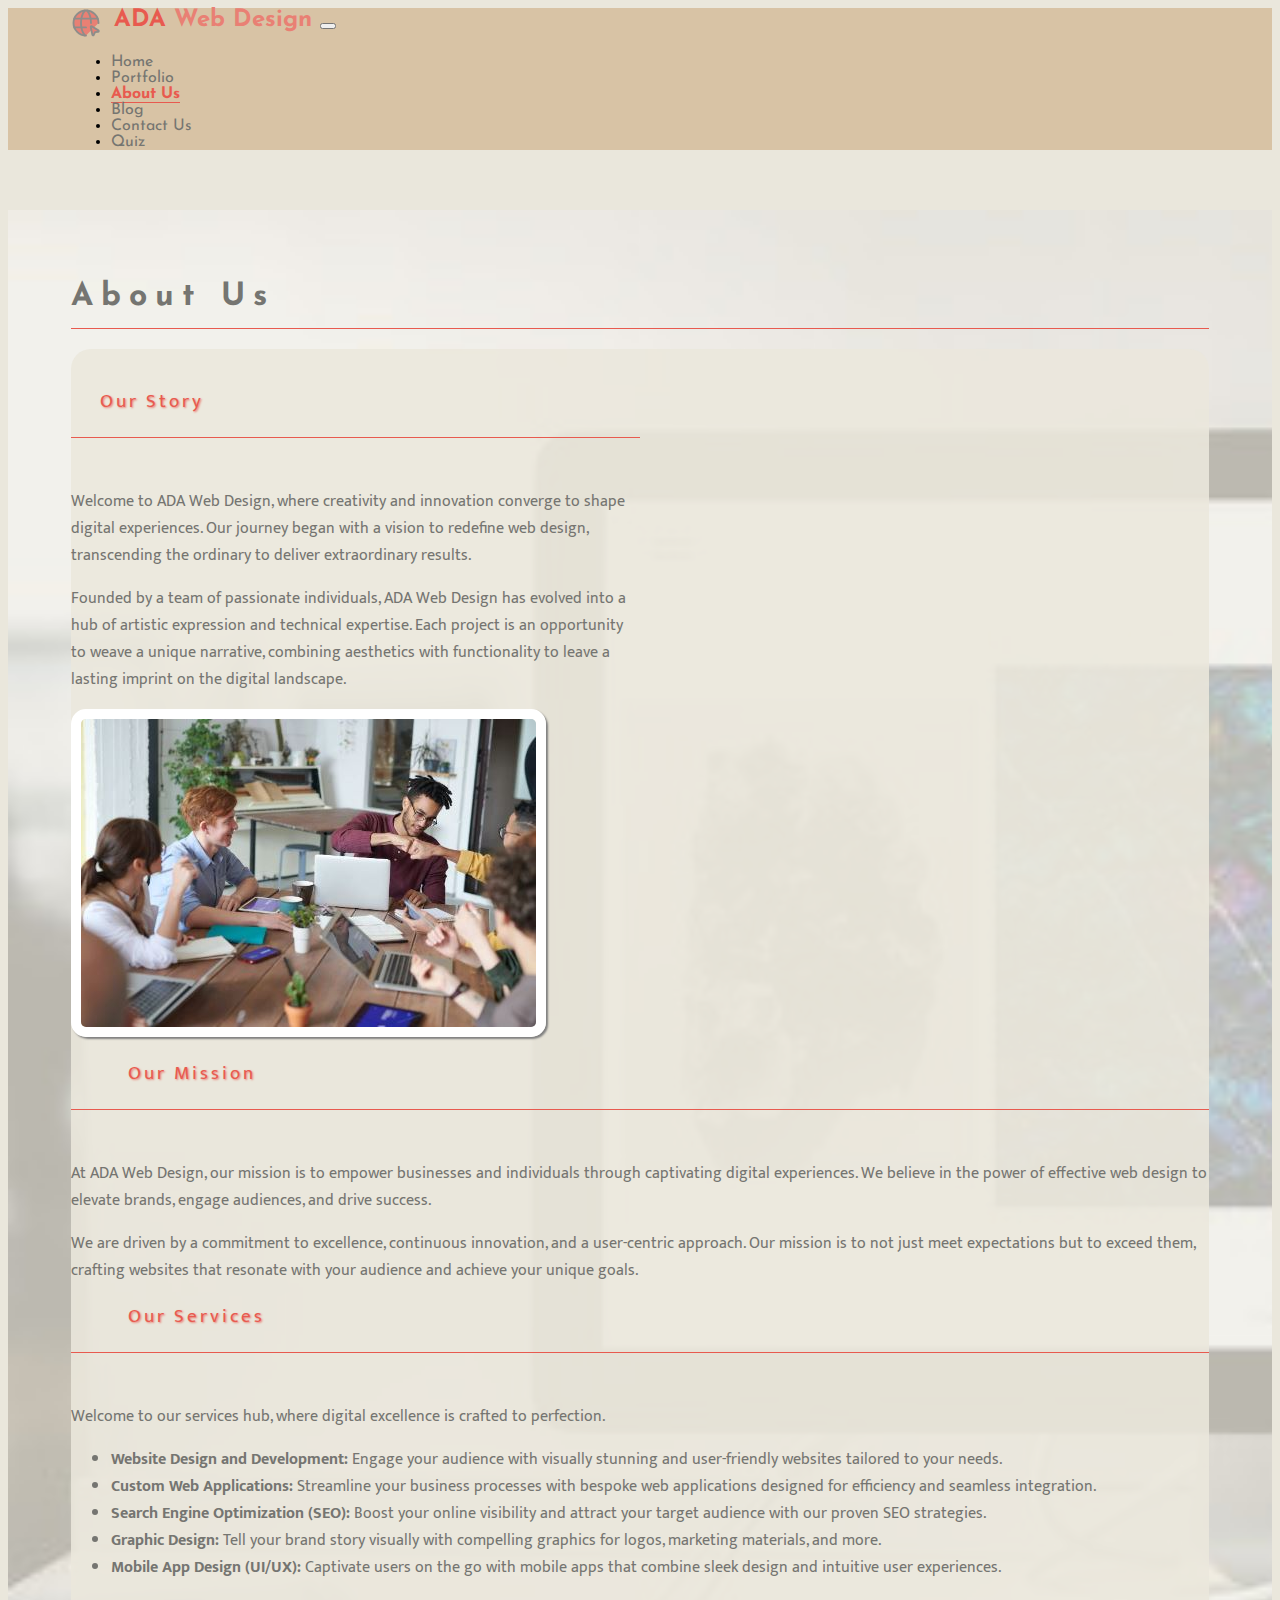
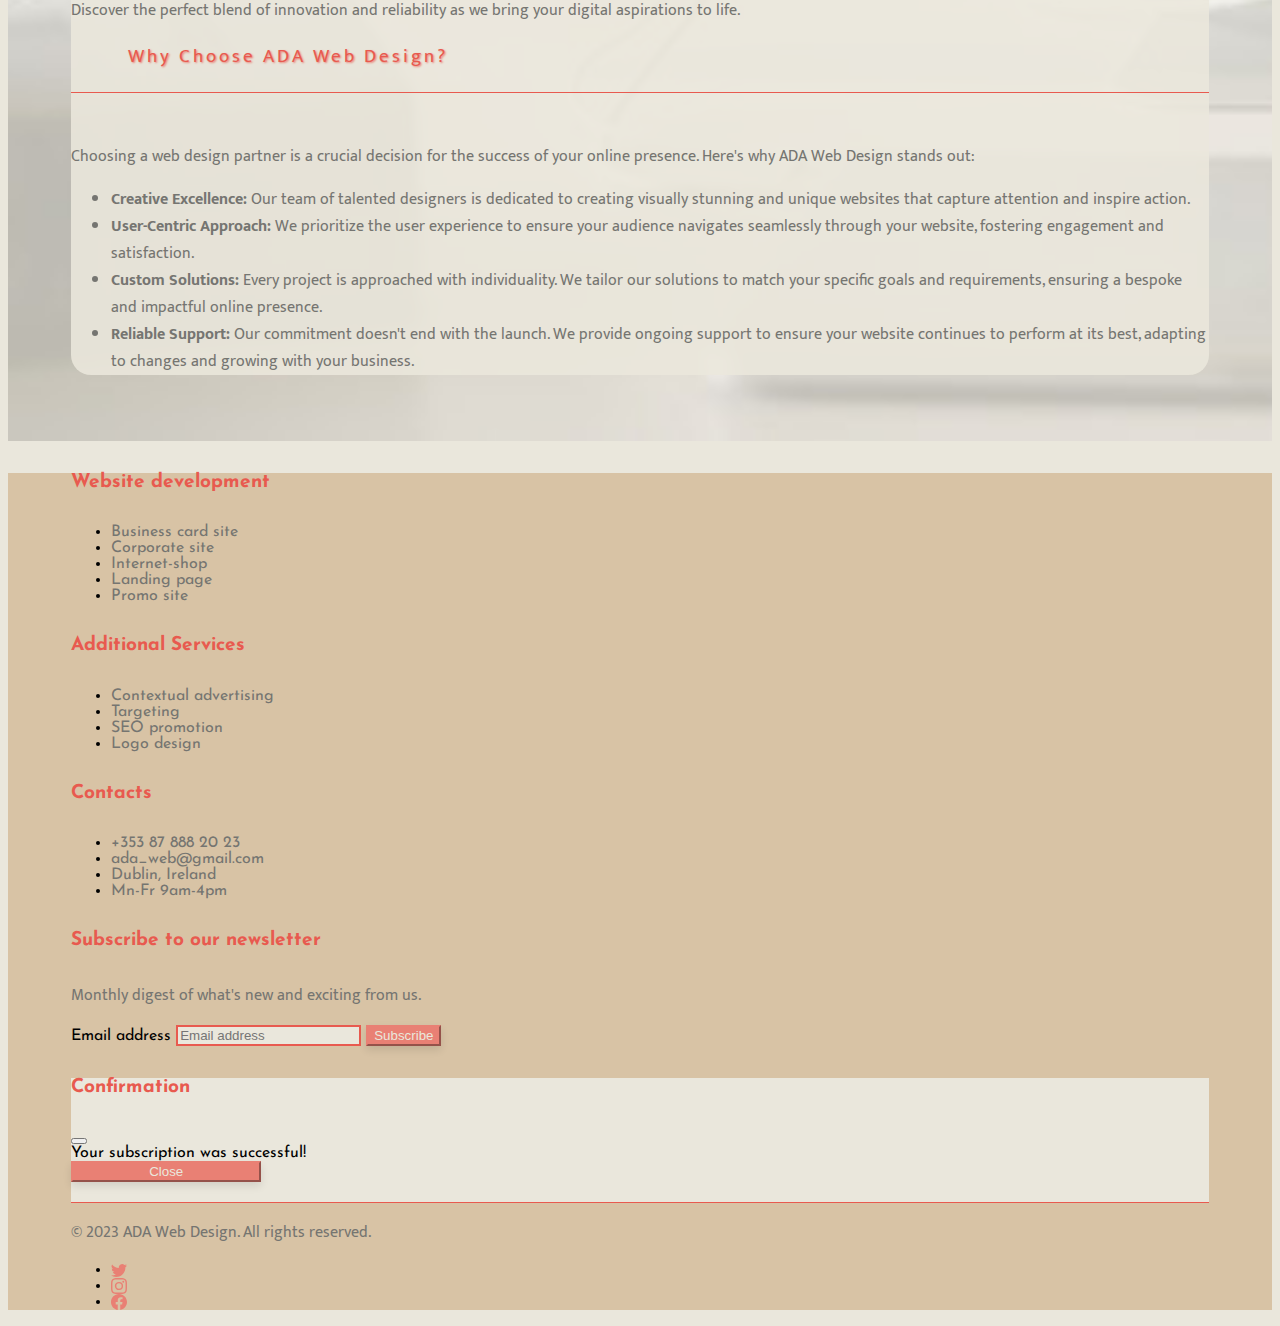
==== src/about.html @ 7ea92bcb "html validator fixes" ====
<!--author: Daniel Lemos -->

<!DOCTYPE html>
<html lang="en">
<head>
    <!-- Meta tags for character set and viewport-->
    <meta charset="UTF-8">
    <meta name="viewport" content="width=device-width, initial-scale=1.0">

    <!-- Author Meta tag -->
    <meta name="author" content="Daniel Lemos">

    <!-- Title for the webpage -->
    <title>About Us</title>

    <!-- Google fonts: -->
    <link rel="preconnect" href="https://fonts.googleapis.com">
    <link rel="preconnect" href="https://fonts.gstatic.com" crossorigin>
    <link href="https://fonts.googleapis.com/css2?family=Josefin+Sans:wght@100;300;400;500;700&family=Mukta:wght@300;400;500;700&display=swap" rel="stylesheet">

    <!-- Bootstrap: -->
    <link href="https://cdn.jsdelivr.net/npm/bootstrap@5.3.2/dist/css/bootstrap.min.css" rel="stylesheet" integrity="sha384-T3c6CoIi6uLrA9TneNEoa7RxnatzjcDSCmG1MXxSR1GAsXEV/Dwwykc2MPK8M2HN" crossorigin="anonymous">
    <script src="https://cdn.jsdelivr.net/npm/bootstrap@5.3.2/dist/js/bootstrap.bundle.min.js" integrity="sha384-C6RzsynM9kWDrMNeT87bh95OGNyZPhcTNXj1NW7RuBCsyN/o0jlpcV8Qyq46cDfL" crossorigin="anonymous" defer></script>

    <!-- Local CSS and JavaScript files: -->
    <link rel="stylesheet" href="styles/style.css">
    <script src="scripts/script.js" defer></script>
</head>
<body>

    <!-- Navigation Bar -->
    <nav class="navbar navbar-expand-md bg-body-tertiary fixed-top" id="navbar">
        <div class="container-fluid af-nav-container">
            <a class="navbar-brand" href="index.html" id="ada-name">
                <svg width="30px" height="30px" stroke-width="1.5" viewBox="0 0 24 24" fill="none" xmlns="http://www.w3.org/2000/svg" color="#ac3b61"><path d="M22 12C22 6.47715 17.5228 2 12 2C6.47715 2 2 6.47715 2 12C2 17.5228 6.47715 22 12 22" stroke="#8E8D8A" stroke-width="1.5" stroke-linecap="round" stroke-linejoin="round"></path><path d="M13 2.04932C13 2.04932 16 5.99994 16 11.9999" stroke="#8E8D8A" stroke-width="1.5" stroke-linecap="round" stroke-linejoin="round"></path><path d="M11 21.9506C11 21.9506 8 17.9999 8 11.9999C8 5.99994 11 2.04932 11 2.04932" stroke="#8E8D8A" stroke-width="1.5" stroke-linecap="round" stroke-linejoin="round"></path><path d="M2.62964 15.5H12" stroke="#8E8D8A" stroke-width="1.5" stroke-linecap="round" stroke-linejoin="round"></path><path d="M2.62964 8.5H21.3704" stroke="#8E8D8A" stroke-width="1.5" stroke-linecap="round" stroke-linejoin="round"></path><path fill-rule="evenodd" clip-rule="evenodd" d="M21.8789 17.9174C22.3727 18.2211 22.3423 18.9604 21.8337 19.0181L19.2671 19.309L18.1159 21.6213C17.8878 22.0795 17.1827 21.8552 17.0661 21.2873L15.8108 15.1713C15.7123 14.6913 16.1437 14.3892 16.561 14.646L21.8789 17.9174Z" stroke="#8E8D8A" stroke-width="1.5"></path></svg>
                <span>ADA</span> Web Design
            </a>
            <button class="navbar-toggler" type="button" data-bs-toggle="collapse" data-bs-target="#navbarNav" aria-controls="navbarNav" aria-expanded="false" aria-label="Toggle navigation">
                <span class="navbar-toggler-icon"></span>
            </button>
            <div class="collapse navbar-collapse" id="navbarNav">
                <ul class="navbar-nav ms-auto" id="main-menu">
                    <li class="nav-item">
                        <a class="nav-link" href="index.html">Home</a>
                    </li>
                    <li class="nav-item">
                        <a class="nav-link" href="portfolio.html">Portfolio</a>
                    </li>
                    <li class="nav-item">
                        <a class="nav-link active" aria-current="page" href="about.html">About Us</a>
                    </li>
                    <li class="nav-item">
                        <a class="nav-link" href="blog.html">Blog</a>
                    </li>
                    <li class="nav-item">
                        <a class="nav-link" href="contact.html">Contact Us</a>
                    </li>
                    <li class="nav-item">
                        <a class="nav-link" href="quiz.html">Quiz</a>
                    </li>
                </ul>
            </div>
        </div>
      </nav>

      <!-- Main Content Section -->
      <div class="container-fluid" id="main-content">
        <h1>About Us</h1>
        <div class="container">
        <div class="row">
            <div class="col-md-6">
                <h2>Our Story</h2>
                <p>Welcome to ADA Web Design, where creativity and innovation converge to shape digital experiences. Our journey began with a vision to redefine web design, transcending the ordinary to deliver extraordinary results.</p>

                <p>Founded by a team of passionate individuals, ADA Web Design has evolved into a hub of artistic expression and technical expertise. Each project is an opportunity to weave a unique narrative, combining aesthetics with functionality to leave a lasting imprint on the digital landscape.</p>
            </div>

            <div class="col-md-6">
                <img src="images/team.jpg" alt="Team of people working together" class="img-fluid about-image">
            </div>
        </div>

        <div class="row mt-5">
            <div class="col-md-12">
                <h2>Our Mission</h2>
                <p>At ADA Web Design, our mission is to empower businesses and individuals through captivating digital experiences. We believe in the power of effective web design to elevate brands, engage audiences, and drive success.</p>

                <p>We are driven by a commitment to excellence, continuous innovation, and a user-centric approach. Our mission is to not just meet expectations but to exceed them, crafting websites that resonate with your audience and achieve your unique goals.</p>
            </div>
        </div>

        <div class="row mt-5">
            <div class="col-md-12">
                <h2>Our Services</h2>
                <p>Welcome to our services hub, where digital excellence is crafted to perfection.</p>
                <ul class="our services">
                    <li><strong>Website Design and Development:</strong> Engage your audience with visually stunning and user-friendly websites tailored to your needs.</li>
                    <li><strong>Custom Web Applications:</strong> Streamline your business processes with bespoke web applications designed for efficiency and seamless integration.</li>
                    <li><strong>Search Engine Optimization (SEO):</strong> Boost your online visibility and attract your target audience with our proven SEO strategies.</li>
                    <li><strong>Graphic Design:</strong> Tell your brand story visually with compelling graphics for logos, marketing materials, and more.</li>
                    <li><strong>Mobile App Design (UI/UX):</strong> Captivate users on the go with mobile apps that combine sleek design and intuitive user experiences.</li>
                </ul>
                <p>Discover the perfect blend of innovation and reliability as we bring your digital aspirations to life.</p>
            </div>
        </div>

        <div class="row mt-5">
            <div class="col-md-12">
                <h2>Why Choose ADA Web Design?</h2>
                <p>Choosing a web design partner is a crucial decision for the success of your online presence. Here's why ADA Web Design stands out:</p>
                <ul class="our services">
                    <li><strong>Creative Excellence:</strong> Our team of talented designers is dedicated to creating visually stunning and unique websites that capture attention and inspire action.</li>
                    <li><strong>User-Centric Approach:</strong> We prioritize the user experience to ensure your audience navigates seamlessly through your website, fostering engagement and satisfaction.</li>
                    <li><strong>Custom Solutions:</strong> Every project is approached with individuality. We tailor our solutions to match your specific goals and requirements, ensuring a bespoke and impactful online presence.</li>
                    <li><strong>Reliable Support:</strong> Our commitment doesn't end with the launch. We provide ongoing support to ensure your website continues to perform at its best, adapting to changes and growing with your business.</li>
                </ul>
            </div>
        </div>
    </div>
    </div>

      <!-- Footer Section -->
      <div class="container-fluid" id="footer">
        <footer class="py-5">
            <div class="row">
                <div class="col-6 col-md-2 mb-3">
                    <h5>Website development</h5>
                    <ul class="nav flex-column">
                        <li class="nav-item mb-2"><a href="contact.html" class="nav-link p-0 text-body-secondary">Business card site</a></li>
                        <li class="nav-item mb-2"><a href="contact.html" class="nav-link p-0 text-body-secondary">Corporate site</a></li>
                        <li class="nav-item mb-2"><a href="contact.html" class="nav-link p-0 text-body-secondary">Internet-shop</a></li>
                        <li class="nav-item mb-2"><a href="contact.html" class="nav-link p-0 text-body-secondary">Landing page</a></li>
                        <li class="nav-item mb-2"><a href="contact.html" class="nav-link p-0 text-body-secondary">Promo site</a></li>
                    </ul>
                    </div>
            
                    <div class="col-6 col-md-2 mb-3">
                    <h5>Additional Services</h5>
                    <ul class="nav flex-column">
                        <li class="nav-item mb-2"><a href="contact.html" class="nav-link p-0 text-body-secondary">Contextual advertising</a></li>
                        <li class="nav-item mb-2"><a href="contact.html" class="nav-link p-0 text-body-secondary">Targeting</a></li>
                        <li class="nav-item mb-2"><a href="contact.html" class="nav-link p-0 text-body-secondary">SEO promotion</a></li>
                        <li class="nav-item mb-2"><a href="contact.html" class="nav-link p-0 text-body-secondary">Logo design</a></li>
                    </ul>
                    </div>
            
                    <div class="col-6 col-md-2 mb-3">
                    <h5>Contacts</h5>
                    <ul class="nav flex-column mt-4">
                        <li class="nav-item mb-2"><span  class="nav-link p-0 text-body-secondary">+353 87 888 20 23</span></li>
                        <li class="nav-item mb-2"><span class="nav-link p-0 text-body-secondary">ada_web@gmail.com</span></li>
                        <li class="nav-item mb-2"><span class="nav-link p-0 text-body-secondary">Dublin, Ireland</span></li>
                        <li class="nav-item mb-2"><span class="nav-link p-0 text-body-secondary">Mn-Fr 9am-4pm</span></li>
                    </ul>
                    </div>
        
                <!-- Newsletter Subscription -->
                <div class="col-md-5 offset-md-1 mb-3">
                <form>
                    <h5>Subscribe to our newsletter</h5>
                    <p>Monthly digest of what's new and exciting from us.</p>
                    <div class="d-flex flex-column flex-sm-row w-100 gap-2">
                    <label for="newsletter1" class="visually-hidden">Email address</label>

                    <!--Nesletter Subscription Form-->
                    <input id="newsletter1" type="text" class="form-control" placeholder="Email address">
                    <button id="subscribeButton" class="btn" type="button">Subscribe</button>
                    <div class="modal" id="subscribeConfirmationModal" tabindex="-1" aria-labelledby="newletterModalLabel" aria-hidden="true">
                        <div class="modal-dialog">
                            <div class="modal-content">
                                <div class="modal-header">
                                    <h5 class="modal-title" id="newletterModalLabel">Confirmation</h5>
                                    <button type="button" class="btn-close" data-bs-dismiss="modal" aria-label="Close"></button>
                                </div>
                                <div class="modal-body">
                                    Your subscription was successful!
                                </div>
                                <div class="modal-footer">
                                    <button type="button" class="btn btn-secondary" data-bs-dismiss="modal">Close</button>
                                </div>
                            </div>
                        </div>
                    </div>
                    </div>
                </form>
                </div>
            </div>
        
            <!-- Copyright and Social Medial Icons -->
            <div class="d-flex flex-column flex-sm-row justify-content-between py-4 my-4 border-top">
                <p>&copy; 2023 ADA Web Design. All rights reserved.</p>
                <ul class="list-unstyled d-flex">
                <li class="ms-3"><a class="link-body-emphasis" href="#">
                    <svg xmlns="http://www.w3.org/2000/svg" width="16" height="16" fill="currentColor" class="bi bi-twitter" viewBox="0 0 16 16">
                    <path d="M5.026 15c6.038 0 9.341-5.003 9.341-9.334 0-.14 0-.282-.006-.422A6.685 6.685 0 0 0 16 3.542a6.658 6.658 0 0 1-1.889.518 3.301 3.301 0 0 0 1.447-1.817 6.533 6.533 0 0 1-2.087.793A3.286 3.286 0 0 0 7.875 6.03a9.325 9.325 0 0 1-6.767-3.429 3.289 3.289 0 0 0 1.018 4.382A3.323 3.323 0 0 1 .64 6.575v.045a3.288 3.288 0 0 0 2.632 3.218 3.203 3.203 0 0 1-.865.115 3.23 3.23 0 0 1-.614-.057 3.283 3.283 0 0 0 3.067 2.277A6.588 6.588 0 0 1 .78 13.58a6.32 6.32 0 0 1-.78-.045A9.344 9.344 0 0 0 5.026 15z"/>
                </svg></a></li>
                <li class="ms-3"><a class="link-body-emphasis" href="#">
                    <svg xmlns="http://www.w3.org/2000/svg" width="16" height="16" fill="currentColor" class="bi bi-instagram" viewBox="0 0 16 16">
                        <path d="M8 0C5.829 0 5.556.01 4.703.048 3.85.088 3.269.222 2.76.42a3.917 3.917 0 0 0-1.417.923A3.927 3.927 0 0 0 .42 2.76C.222 3.268.087 3.85.048 4.7.01 5.555 0 5.827 0 8.001c0 2.172.01 2.444.048 3.297.04.852.174 1.433.372 1.942.205.526.478.972.923 1.417.444.445.89.719 1.416.923.51.198 1.09.333 1.942.372C5.555 15.99 5.827 16 8 16s2.444-.01 3.298-.048c.851-.04 1.434-.174 1.943-.372a3.916 3.916 0 0 0 1.416-.923c.445-.445.718-.891.923-1.417.197-.509.332-1.09.372-1.942C15.99 10.445 16 10.173 16 8s-.01-2.445-.048-3.299c-.04-.851-.175-1.433-.372-1.941a3.926 3.926 0 0 0-.923-1.417A3.911 3.911 0 0 0 13.24.42c-.51-.198-1.092-.333-1.943-.372C10.443.01 10.172 0 7.998 0h.003zm-.717 1.442h.718c2.136 0 2.389.007 3.232.046.78.035 1.204.166 1.486.275.373.145.64.319.92.599.28.28.453.546.598.92.11.281.24.705.275 1.485.039.843.047 1.096.047 3.231s-.008 2.389-.047 3.232c-.035.78-.166 1.203-.275 1.485a2.47 2.47 0 0 1-.599.919c-.28.28-.546.453-.92.598-.28.11-.704.24-1.485.276-.843.038-1.096.047-3.232.047s-2.39-.009-3.233-.047c-.78-.036-1.203-.166-1.485-.276a2.478 2.478 0 0 1-.92-.598 2.48 2.48 0 0 1-.6-.92c-.109-.281-.24-.705-.275-1.485-.038-.843-.046-1.096-.046-3.233 0-2.136.008-2.388.046-3.231.036-.78.166-1.204.276-1.486.145-.373.319-.64.599-.92.28-.28.546-.453.92-.598.282-.11.705-.24 1.485-.276.738-.034 1.024-.044 2.515-.045v.002zm4.988 1.328a.96.96 0 1 0 0 1.92.96.96 0 0 0 0-1.92zm-4.27 1.122a4.109 4.109 0 1 0 0 8.217 4.109 4.109 0 0 0 0-8.217zm0 1.441a2.667 2.667 0 1 1 0 5.334 2.667 2.667 0 0 1 0-5.334z"/>
                    </svg>
                </a></li>
                <li class="ms-3"><a class="link-body-emphasis" href="#">
                    <svg xmlns="http://www.w3.org/2000/svg" width="16" height="16" fill="currentColor" class="bi bi-facebook" viewBox="0 0 16 16">
                        <path d="M16 8.049c0-4.446-3.582-8.05-8-8.05C3.58 0-.002 3.603-.002 8.05c0 4.017 2.926 7.347 6.75 7.951v-5.625h-2.03V8.05H6.75V6.275c0-2.017 1.195-3.131 3.022-3.131.876 0 1.791.157 1.791.157v1.98h-1.009c-.993 0-1.303.621-1.303 1.258v1.51h2.218l-.354 2.326H9.25V16c3.824-.604 6.75-3.934 6.75-7.951z"/>
                    </svg>
                </a></li>
                </ul>
            </div>
        </footer>
      </div>
</body>
</html>
---- src/styles/style.css ----
/*color scheme
#EAE7DC - white
#D8C3A5 - bej
#8E8D8A - grey
#E98074 - pink
#E85A4F - dark pink
*/

:root {
    /*
  COLORS
  */
    --main-branding-color: #E85A4F;
    --buttons-color:#E98074;
    --fonts-color:#757571;
    --header-footer-color: #D8C3A5 ;
    --main-background-color:#EAE7DC;
    --main-background-color-opaque:#eae7dc9a;
    --main-background-color-opaque-2:#eae7dce0;

  /*
  SPACING
  */
  --space-sm: 5px;
  --space-md: 10px;
  --space-lg: 15px;
  --space-xl: 30px;

  --border-rad: 10px;

  /*
  FONT
  */
  --font-sm: 14px;
  --font-md: 18px;
  --font-lg: 28px;
  --font-weight-bold: 800;
}

body {
    font-family: 'Josefin Sans', sans-serif;
    transition: background-color 0.5s ease-in-out, color 0.5s ease-in-out;
    background-color: var(--main-background-color) ;
    font-size: 16px;
}

p, ul.our.services {
    font-family: 'Mukta', sans-serif;
    color: var(--fonts-color) !important;
}

.navbar, .myFooter {
    background-color: var(--header-footer-color)  !important;
}

.af-placeholder { /*why we need it?*/
    height: 800px;
}

#ada-name {
    font-size: 150% !important;
    font-weight: bold;
    color: var(--buttons-color) !important;
}

#ada-name > span {
    color: var(--main-branding-color) !important;
}

h1 {
    font-size: 200% !important;
    font-weight: bold;
    color: var(--fonts-color) !important;
    padding-bottom: 15px;
    letter-spacing: 8px;
    border-bottom: 1px solid var(--main-branding-color);
    margin-bottom: 20px;
}

h2 {
    font-family: 'Mukta', sans-serif;
    font-size: 120% !important;
    font-weight: normal;
    color: var(--main-branding-color) !important;
    text-shadow: 1px 1px 2px var(--buttons-color);
    padding-bottom: 20px;
    padding-right: 20%;
    padding-left: 20px;
    letter-spacing: 3px;
    border-bottom: 1px solid var(--main-branding-color);
    margin-bottom: 50px;
}

h4{
color: var(--main-branding-color);
}

h5 {
    font-size: 160% !important;
    font-weight: bold;
    color: var(--main-branding-color) !important;
}

#navbar, #footer {
    background-color: var(--header-footer-color) !important;
}

svg {
    fill: var(--buttons-color);
    margin-right: 5px;
    vertical-align: top;
}

.nav-link {
    font-size: 100% !important;
    color: var(--fonts-color) !important;
    transition: color 0.5s ease-in-out;
}

.nav-link:hover {
    color: var(--main-branding-color) !important;
}

.active {
    color: var(--main-branding-color) !important;
    font-weight: bold !important;
    border-bottom: 1px solid var(--main-branding-color);
}

footer {
    padding-left: 10% !important;
    padding-right: 10% !important;
}

footer h5 {
    font-size: 120% !important;
}

footer .border-top {
    border-top: 1px solid var(--main-branding-color) !important;
}

/* Improved Footer Animation */
.footer-link {
    color: var(--fonts-color) !important;
    transition: color 0.5s ease-in-out;
}

.footer-link:hover {
    color: var(--main-branding-color) !important;
}

#main-content {
    background-image: url('../images/sample-background-2.jpg');
    background-size: cover;
    padding-left: 10% !important;
    padding-right: 10% !important;
    padding-top: 50px;
    padding-bottom: 50px;
    min-height: 900px;
    margin-top: 60px;
}
/*Styles for main page*/
.image-description{
  position: absolute;
  bottom: 10%;
  left: 10%;
  right: 0;
  background-color: rgb(234 231 220/0.4); 
  border-top-left-radius: 15px;
  border-bottom-left-radius: 15px;
  padding: 20px;
  color: var(--main-branding-color); 
  text-align: left;
  font-size: 36px;
  text-shadow: 1px 2px 1px var(--main-background-color)
}

.img-carousel:hover .image-description {
    display: block;
}

.img-carousel {
    height: 100vh;
    background-repeat: no-repeat;
    background-position: center;
    background-size: cover;
}
.img-carousel:hover {
    cursor: pointer; /* Change the cursor to a hand on hover */
}

.img-carousel-1 {
    background-image: url(../images/carousel/BG_im_1.jpeg);
}
.img-carousel-2 {
    background-image: url(../images/carousel/BG_im_2.jpeg);
}
.img-carousel-3 {
    background-image: url(../images/carousel/BG_im_3.jpg);
}
.img-carousel-4{
    background-image: url(../images/carousel/BG_im_4.jpeg);
}
.img-carousel-5{
    background-image: url(../images/carousel/BG_im_5.jpeg);
}
.shotly-about-company{
    padding: 5% 5% 0 5%;

}
h3{
    color: var(--fonts-color);
    text-shadow: 1px 2px 1px var(--buttons-color)
}
.backimage{
    background: url(../images/main/Bg_img_project.jpeg) !important;
    background-size: cover !important;
    background-position: center center !important;
    background-repeat: no-repeat !important;
     }

.nice_numbers_cont{
    font-style: normal;
    font-weight: 800;
    font-size: 32px;
    line-height: 1.4;
    text-align: center;
    color: var(--fonts-color);
    padding: 25px;
  }
  
.nice_numbers{
    padding: 25px;
}

.nice_numbers .nice_numbers-emoji {
    display: block;
    font-size: 36px;
}

.projects{
    padding: 25px 0;
    
}
.project-img a img:hover {
    transform: scale(1.03);
}

.title-wrap {
    margin-top: 50px; 
    max-width: 630px;
    margin: 0 auto;
}
.sec-title {
    text-align: center;
    margin: 30px 0 50px;
}

.know-more-btn {
    margin-top: 30px; /* Add space above the "Learn more" button */
}
.title-wrap h3{ 
    color: var(--fonts-color);
    text-shadow: 1px 2px 1px var(--main-background-color);
}

.stages{
    padding: 25px 0;
}

.sec-title span {
    font-weight: 600;
    font-size: 16px;
    display: inline-block;
    color: var(--main-branding-color);
    text-transform: inherit;
    border-bottom: 1px solid var(--main-branding-color);
    padding-bottom: 2px;
    margin-bottom: 5px;
}
.single-project{
    position: relative;
}

.single-project .project-inner-text{
        background-color: var(--header-footer-color);
        border-radius: 15px;
        padding: 15px;
        width: 90%;
        left: 5%;
        position: absolute;
        bottom: 5%;
        text-align: center;
}
.single-item .item-inner-cnt h4 {
    font-weight: 600;
    font-size: 22px;
    text-transform: inherit;
    color: #e4e4e4;
    margin: 0;
}

.project-img a img, .stages-img img{
    width: 100%;
    border-radius: 15px;
}

.project-img a img{
    border-color: var(--main-branding-color);
    border: 3px solid var(--main-branding-color);
    box-shadow: 2px 2px 15px 2px var(--main-background-color);
}

#myCarousel {
    width: 100%;
}

.carousel-item {
    text-align: center;
}

@media (min-width: 992px){

    .col-lg-4 {
        flex: 0 0 auto;
        width: 33.33333333%;
    }
    }
    @media (min-width: 768px){
    .col-md-6 {
        flex: 0 0 auto;
        width: 50%;
    }
    }
/* STYLES FOR PORTFOLIO PAGE CARDS: */

.card {
    border: 2px solid var(--main-branding-color);
    background-color: var(--main-background-color);
    box-shadow: 5px 5px 5px grey;
    transition: transform .2s;
    cursor: pointer;
}

a {
    text-decoration: none;
}

.card:hover {
    transform: scale(1.02);
    background-color: var(--main-background-color-opaque);
    box-shadow: 7px 7px 7px grey;
}
.btn{
    background-color: var(--buttons-color);
    border-color: var(--buttons-color);
    color: var(--main-background-color);
    box-shadow: 0 4px 8px rgba(0, 0, 0, 0.1); 

}

.projects .btn{
    color: var(--main-background-color);
    border: 1px solid var(--main-branding-color);
    font-size: 18px;
    line-height: 27px;
    padding: 15px 30px;
    border-radius: 4px;
    margin: 20px 0;   
}

.card-img-top {
    height: 50% !important;
    object-fit: cover !important;
}

.center-text {
    text-align: center;
}

.btn:hover{
    background-color: var(--main-branding-color);
    border-color: var(--buttons-color);
    color: var(--main-background-color);
}

.card-title {
    color: var(--main-branding-color) !important;
    height: 2.5em !important;
    text-align: center;
}

.card-text {
    color: var(--fonts-color) !important;
    height: 5em !important;
    font-weight: 400;
    text-align: center;
}

.card-button {
    padding: 20px 40px;
}

/*Blog page*/
.articles, .articleDate{
    color: var(--fonts-color);
}
.articleImage {
    width: 100%;
    border-radius: var(--border-rad);
  }
  
  .articleHeader {
    font-size: var(--font-lg);
    font-weight: var(--font-weight-bold);
    line-height: initial;
    margin-bottom: var(--space-md);
    padding-top: var(--space-md);
    color: var(--main-branding-color);
  }
  
  .articleShort {
    padding-bottom: var(--space-lg);
  }
  
  .articleMore {
    background: none;
    border: none;
    padding: var(--space-sm) 0;
    color: var(--main-branding-color);
  }
  
  /* Fully opened article */
  .articleFull {
    visibility: hidden;
    position: absolute;
    margin: auto;
    top: 100px;
    left: 0;
    right:0;   
    width: 70vw;
    background: #fff;
    border-radius: var(--border-rad);
    overflow: hidden;
    box-shadow: 0px 15px 20px 15px rgb(28 28 28 /.3);
    transition: visibility 100ms ease-in-out;
  }

  .articleFull h5{
    font-size: var(--font-sm);
  }
  
  .articleImageBig {
    background-image: url("../images/blog/1.jpg");
    background-position: center;
    height: 200px;
    margin-bottom: var(--space-lg);
  }
  
  .articleWrapper {
    padding: var(--space-xl);
  }
  
  .articleLong {
    font-size: var(--font-md);
    margin-bottom: var(--space-lg);
  }
  
  .articleClose {
    position: relative;
    left: 50%;
    transform: translateX(-50%);
    border: none;
    background: var(--buttons-color);
    color: var(--main-background-color);
    border: 1px solid var(--main-branding-color);
    padding: var(--space-md) var(--space-lg);
    border-radius: var(--border-rad);
    text-transform: uppercase;
    transition: color 250ms linear;
  }
  
  
  .articleClose:hover {
    background-color: var(--main-branding-color);
  }
  
  @media (max-width: 900px){
  
    .articleFull {
      height: 90vh;
      width: 90vw;
    }
  }
  
  @media (max-width: 648px){
    .articleFull {
      height: 100%;
      width: 100%;
    }
  }
  
/*end for Blog page*/

.af-nav-container {
    padding-left: 10% !important;
    padding-right: 10% !important;
}

.modal-content {
    background-color: var(--main-background-color);
}

.modal-img-wrapper {
    padding: 0 5%;
}

.modal-content img {
    border: 10px solid white;
    border-radius: 25px;
    max-height: 400px;
    object-fit: cover !important;
}

.modal-content h3 {
    color: var(--main-branding-color);
    font-size: 150% !important;
    margin-bottom: 20px;
    padding-bottom: 5px;
    padding-left: 10px;
    border-bottom: 1px solid var(--buttons-color);
}

.modal-content p {
    padding: 20px;
}

.modal-footer {
    padding-bottom: 20px;
}

.modal-footer button {
    min-width: 190px;
}

/* Improved Form Animation */
.form-control {
    background-color: var(--main-background-color);
    border: 2px solid var(--main-branding-color);
    box-shadow: 0 0 0 0 rgba(0, 0, 0, 0.1);
    transition: border-color 0.5s ease-in-out, box-shadow 0.5s ease-in-out;
}

.form-control:hover {
    border-color: var(--main-branding-color);
    box-shadow: 0 4px 8px rgba(0, 0, 0, 0.1);
}

/* Improved Dropdown Animation */
.form-select {
    background-color: var(--main-background-color);
    border: 2px solid var(--main-branding-color);
    box-shadow: 0 0 0 0 rgba(0, 0, 0, 0.1);
    transition: border-color 0.5s ease-in-out, box-shadow 0.5s ease-in-out;
}

.form-select:hover {
    border-color: var(--main-branding-color);
    box-shadow: 0 4px 8px rgba(0, 0, 0, 0.1);
}

.form-select:focus {
    border-color: var(--main-branding-color);
    box-shadow: 0 0 0 0.2rem rgba(232, 90, 79, 0.25);
}

/* Improved Checkbox Animation */
.form-check-input {
    background-color: var(--main-background-color);
    border: 2px solid var(--main-branding-color);
    box-shadow: 0 0 0 0 rgba(0, 0, 0, 0.1);
    transition: border-color 0.5s ease-in-out, box-shadow 0.5s ease-in-out;
}

.form-check-input:hover {
    border-color: var(--main-branding-color);
    box-shadow: 0 4px 8px rgba(0, 0, 0, 0.1);
}

.about-image {
    border: 10px solid white;
    border-radius: 15px;
    box-shadow: 2px 2px 2px grey;
}

h1 + .container {
    background-color: var(--main-background-color-opaque-2);
    padding-top: 20px;
    border-radius: 20px;
}

.contact-container {
    padding-bottom: 20px;
}

.border-left {
    border-left: 1px solid var(--main-branding-color);
}

.border-left h3 {
    font-size: 150% !important;
    font-weight: bold;
    color: var(--fonts-color) !important;
    letter-spacing: 5px;
    padding-top: 20px;
    padding-left: 20px;
}

#quiz-container {
    margin-top: 30px;
    padding-top: 30px;
    border-top: 1px solid var(--main-branding-color);
    padding-left: 5%;
}

#quiz-container h4 {
    color: var(--main-branding-color);
    margin-top: 20px;
}

.quiz-option {
    display: inline-block;
    background-color: var(--main-branding-color);
    color: var(--main-background-color);
    height: 60px;
    border-radius: 5px;
    cursor: pointer;
    width: 100%;
    text-align: center;
    font-size: 20px;
    margin: 10px 0;
    line-height: 55px;
}

.quiz-option:hover {
    color: var(--main-branding-color);
    background-color: var(--main-background-color);
    border: 1px solid var(--main-branding-color);
}

#quizModalLabel {
    padding-left: 30px;
}

#quizModal h6 {
    color: var(--buttons-color);
    font-size: 20px;
    padding-left: 20px;
}

#quiz-start-button {
    width: 300px;
    height: 90px;
    border-radius: 10px;
    font-size: 35px;
    font-weight: bold;
}

#quiz-start-button:hover {
    color: var(--main-background-color);
    background-color: var(--main-branding-color);
}

@media (max-width: 1500px) {
    .af-nav-container, footer, #main-content, h2{
        padding-left: 5% !important;
        padding-right: 5% !important;
    }
}

@media (max-width: 1000px) {
    .af-nav-container, footer, #main-content, h2{
        padding-left: 2% !important;
        padding-right: 2% !important;
    }
}

@media (max-width: 1210px) {
    #scroll-container {
        display: none;
    }
}

#scroll-container {
    border: 0;
    overflow: hidden;
    width: 100%;
  }
  
  #scroll-text {
    color: var(--buttons-color);
    /* animation properties */
    -moz-transform: translateX(100%);
    -webkit-transform: translateX(100%);
    transform: translateX(100%);
    
    -moz-animation: my-animation 20s linear infinite;
    -webkit-animation: my-animation 20s linear infinite;
    animation: my-animation 20s linear infinite;
    overflow: hidden;
  }
  
  /* for Firefox */
  @-moz-keyframes my-animation {
    from { -moz-transform: translateX(100%); }
    to { -moz-transform: translateX(-100%); }
  }
  
  /* for Chrome */
  @-webkit-keyframes my-animation {
    from { -webkit-transform: translateX(100%); }
    to { -webkit-transform: translateX(-100%); }
  }
  
  @keyframes my-animation {
    from {
      -moz-transform: translateX(100%);
      -webkit-transform: translateX(100%);
      transform: translateX(100%);
    }
    to {
      -moz-transform: translateX(-100%);
      -webkit-transform: translateX(-100%);
      transform: translateX(-100%);
    }
}

#navbarNav {
    min-width: 420px;
}
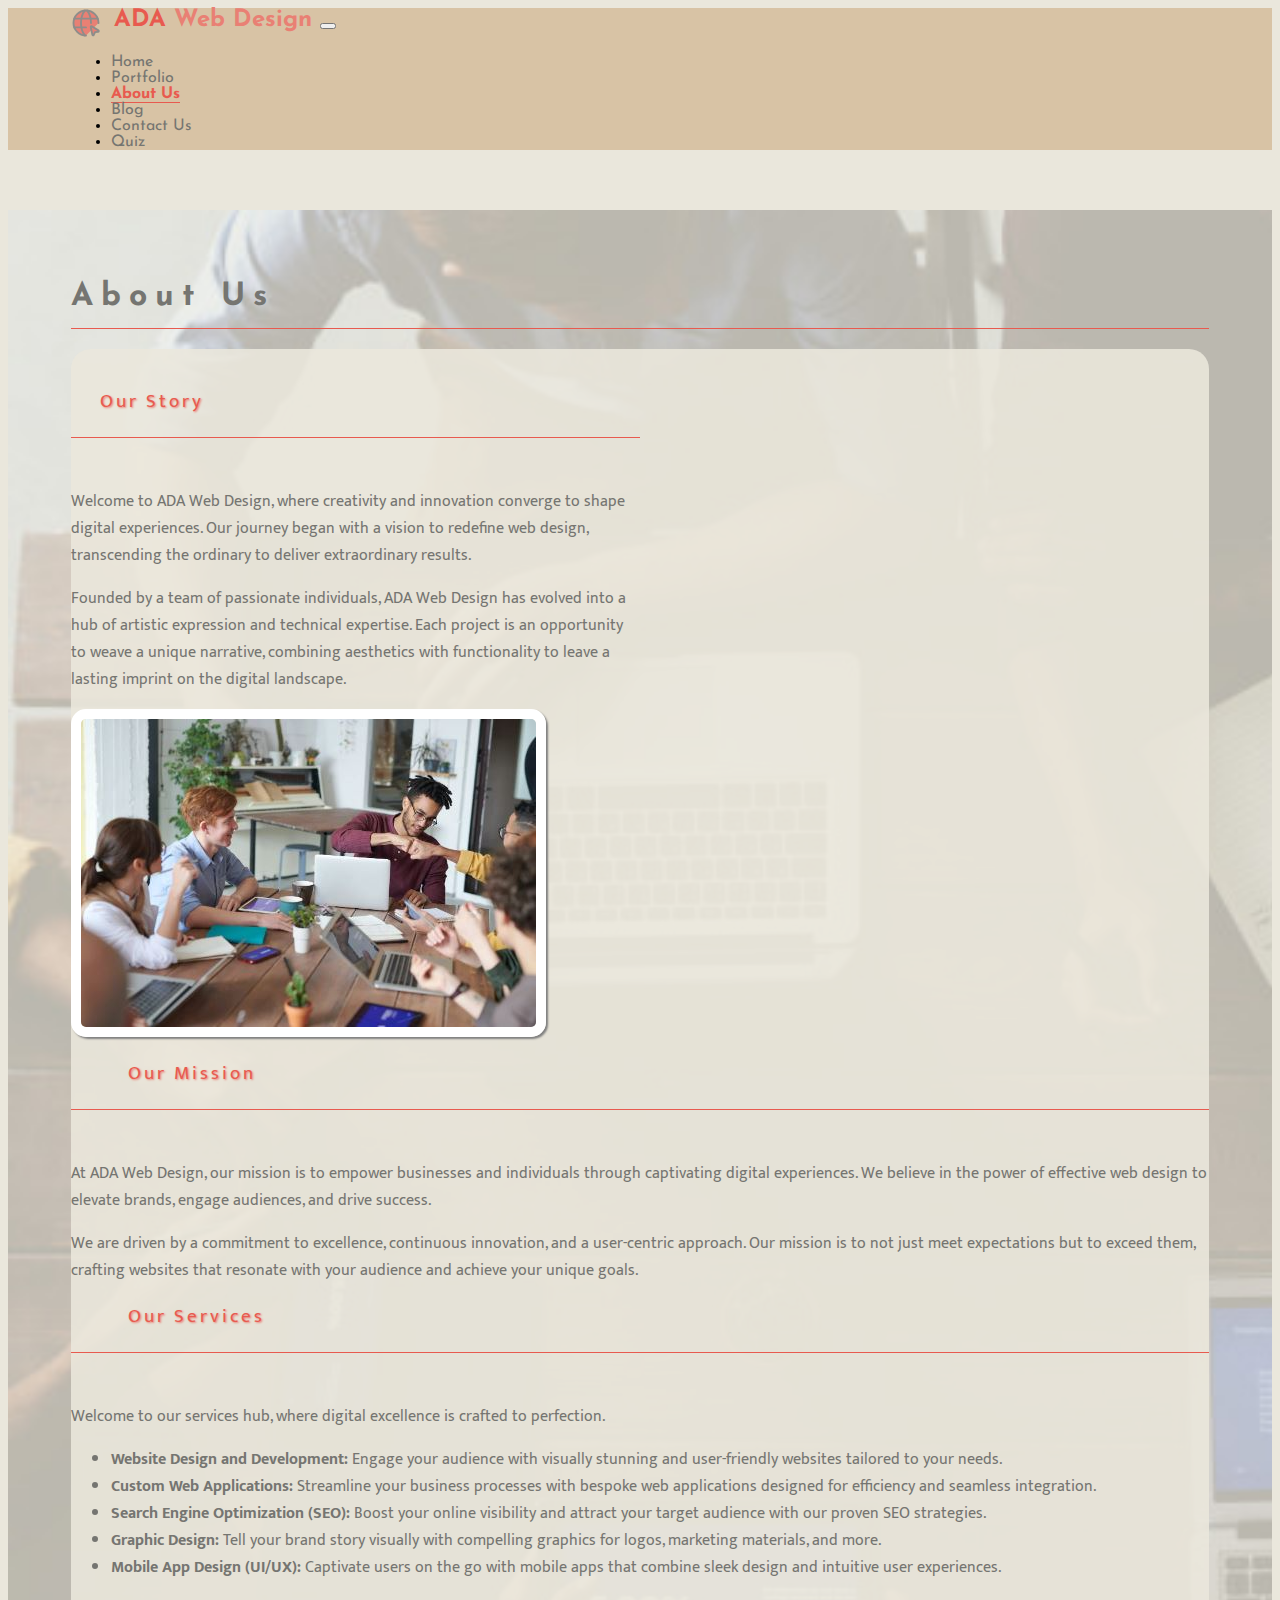
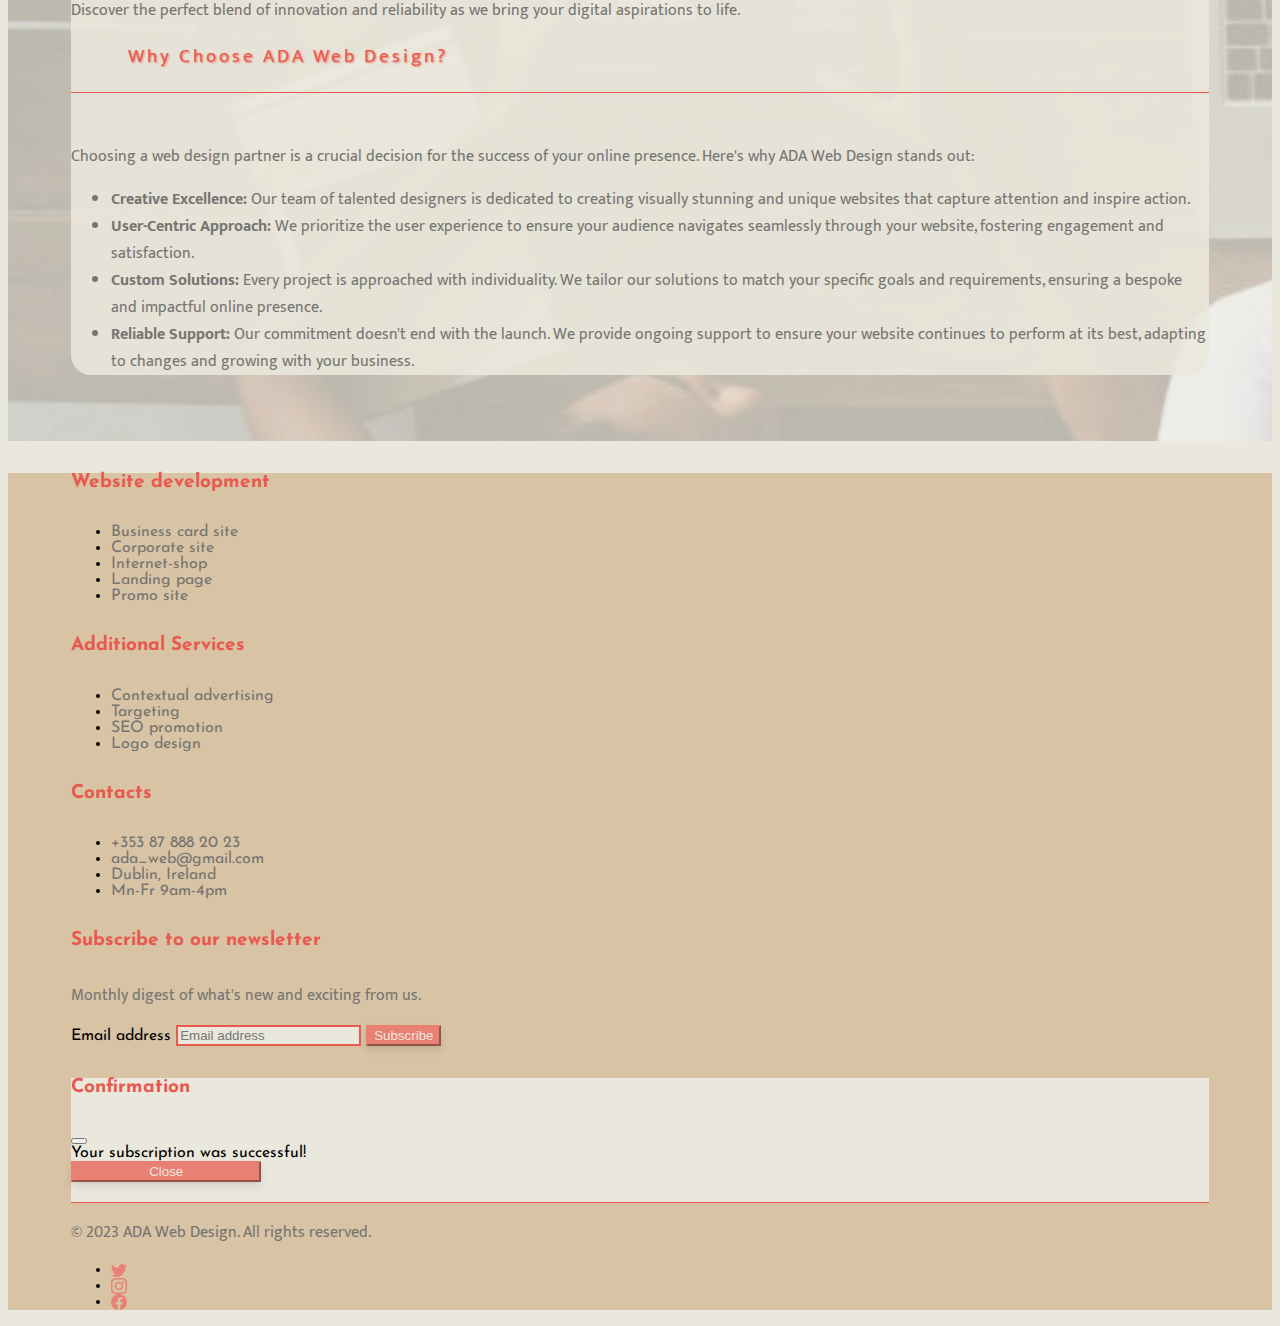
==== commit fd3f87e6: "changed backgrounds for quiz about contact" ====
--- a/src/about.html
+++ b/src/about.html
@@ -64,7 +64,7 @@
       </nav>
 
       <!-- Main Content Section -->
-      <div class="container-fluid" id="main-content">
+      <div class="container-fluid about-background" id="main-content">
         <h1>About Us</h1>
         <div class="container">
         <div class="row">
--- a/src/styles/style.css
+++ b/src/styles/style.css
@@ -151,15 +151,34 @@
 }
 
 #main-content {
-    background-image: url('../images/sample-background-2.jpg');
-    background-size: cover;
     padding-left: 10% !important;
     padding-right: 10% !important;
     padding-top: 50px;
     padding-bottom: 50px;
-    min-height: 900px;
+    min-height: 600px;
     margin-top: 60px;
 }
+
+.main-background {
+    background-image: url('../images/sample-background-2.jpg');
+    background-size: cover;
+}
+
+.quiz-background {
+    background-image: url('../images/quiz-background.jpg');
+    background-size: cover;
+}
+
+.contact-background {
+    background-image: url('../images/contact-background.jpg');
+    background-size: cover;
+}
+
+.about-background {
+    background-image: url('../images/about-background.jpg');
+    background-size: cover;
+}
+
 /*Styles for main page*/
 .image-description{
   position: absolute;
@@ -402,6 +421,15 @@
     padding: 20px 40px;
 }
 
+.modal-body ul {
+    color: var(--fonts-color);
+    padding-left: 50px;
+}
+
+.modal-body p.portfolio-modal-paragraph {
+    padding: 0px;
+}
+
 /*Blog page*/
 .articles, .articleDate{
     color: var(--fonts-color);
@@ -513,7 +541,7 @@
 }
 
 .modal-img-wrapper {
-    padding: 0 5%;
+    padding: 20px 5%;
 }
 
 .modal-content img {
@@ -672,6 +700,13 @@
     background-color: var(--main-branding-color);
 }
 
+#quiz-bottom-text {
+    margin-top: 50px;
+    border-top: 1px solid var(--main-branding-color);
+    text-align: center;
+    padding-top: 20px;
+}
+
 @media (max-width: 1500px) {
     .af-nav-container, footer, #main-content, h2{
         padding-left: 5% !important;
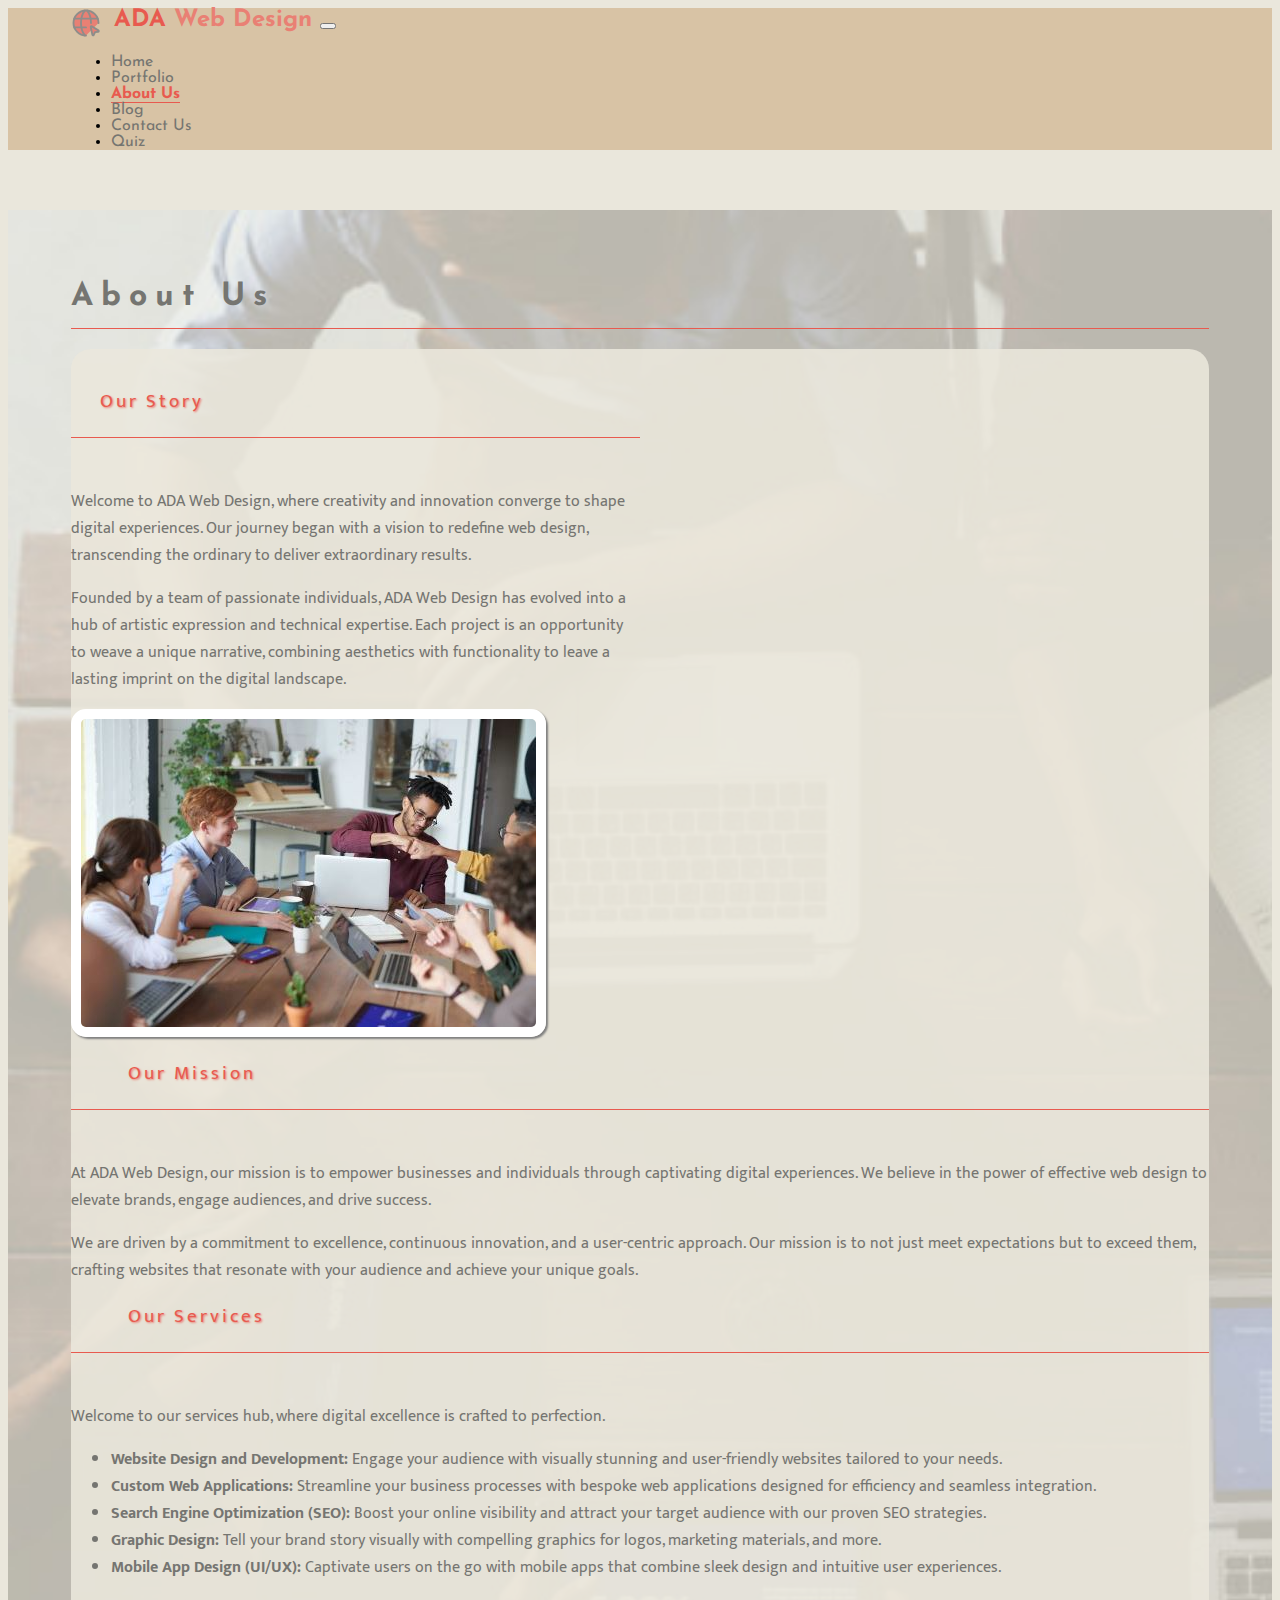
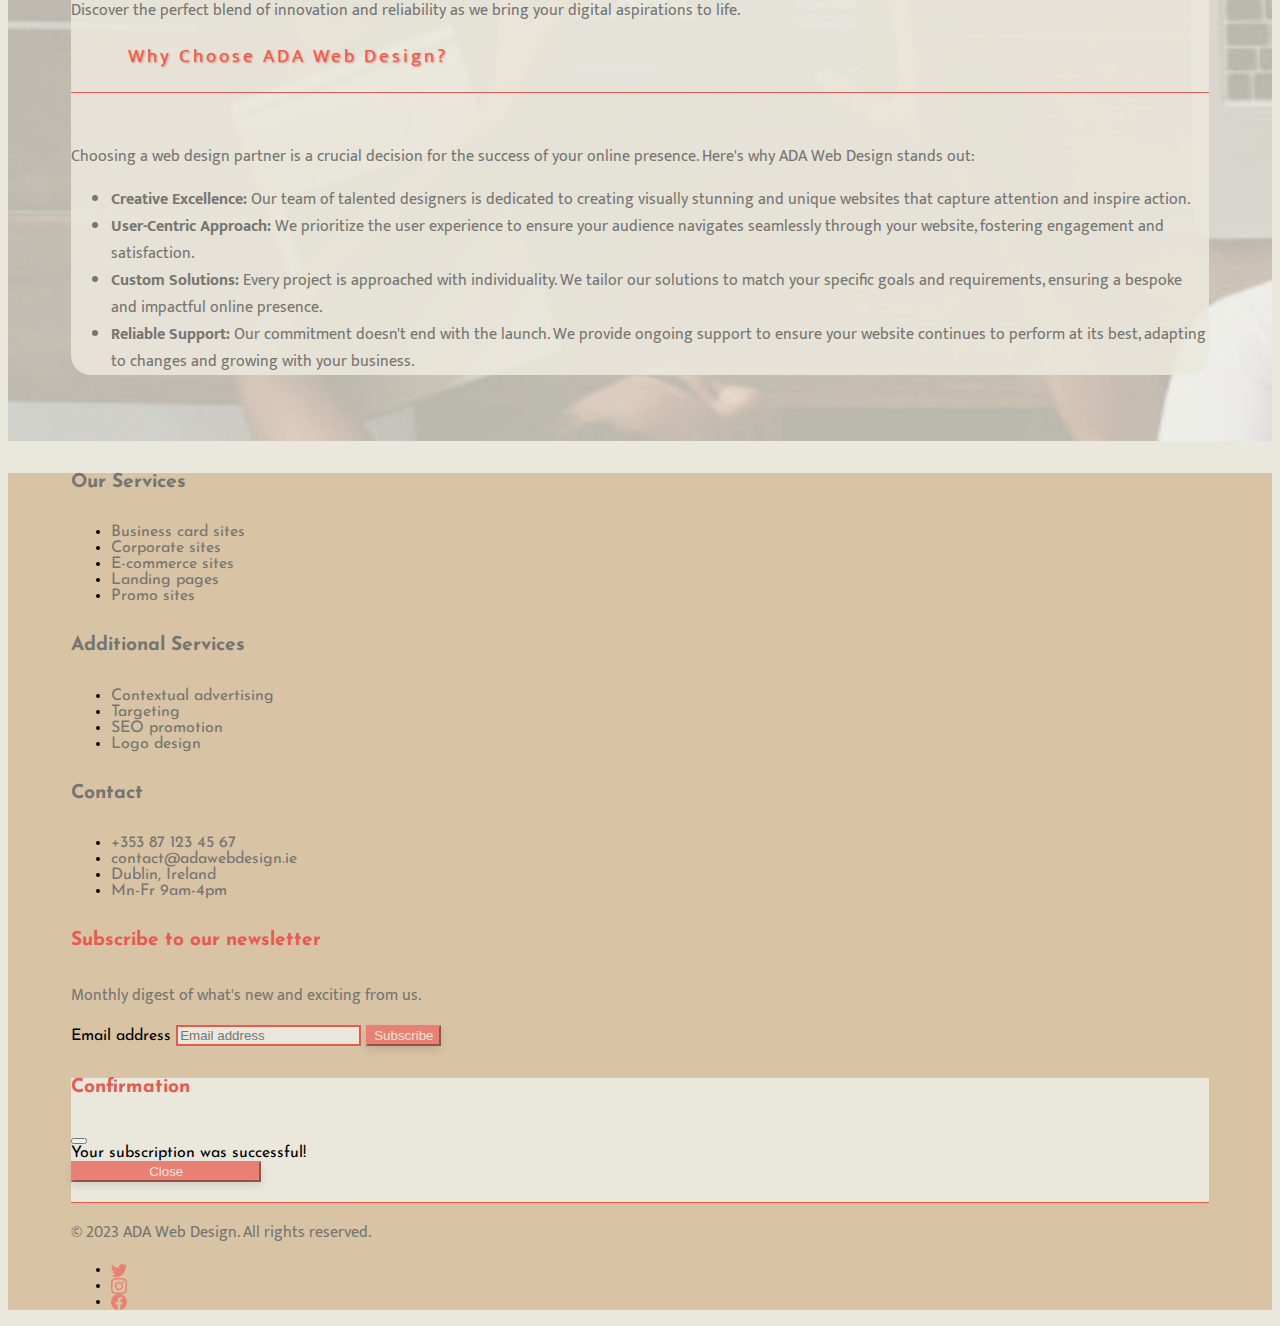
==== commit d25929b2: "added favicons" ====
--- a/src/about.html
+++ b/src/about.html
@@ -11,7 +11,7 @@
     <meta name="author" content="Daniel Lemos">
 
     <!-- Title for the webpage -->
-    <title>About Us</title>
+    <title>About Us - ADA Web Design</title>
 
     <!-- Google fonts: -->
     <link rel="preconnect" href="https://fonts.googleapis.com">
@@ -22,7 +22,11 @@
     <link href="https://cdn.jsdelivr.net/npm/bootstrap@5.3.2/dist/css/bootstrap.min.css" rel="stylesheet" integrity="sha384-T3c6CoIi6uLrA9TneNEoa7RxnatzjcDSCmG1MXxSR1GAsXEV/Dwwykc2MPK8M2HN" crossorigin="anonymous">
     <script src="https://cdn.jsdelivr.net/npm/bootstrap@5.3.2/dist/js/bootstrap.bundle.min.js" integrity="sha384-C6RzsynM9kWDrMNeT87bh95OGNyZPhcTNXj1NW7RuBCsyN/o0jlpcV8Qyq46cDfL" crossorigin="anonymous" defer></script>
 
-    <!-- Local CSS and JavaScript files: -->
+    <!-- Local links: -->
+    <link rel="apple-touch-icon" sizes="180x180" href="images/favicon/apple-touch-icon.png">
+    <link rel="icon" type="image/png" sizes="32x32" href="images/favicon/favicon-32x32.png">
+    <link rel="icon" type="image/png" sizes="16x16" href="images/favicon/favicon-16x16.png">
+    <link rel="manifest" href="images//favicon/site.webmanifest">
     <link rel="stylesheet" href="styles/style.css">
     <script src="scripts/script.js" defer></script>
 </head>
@@ -89,7 +93,7 @@
             </div>
         </div>
 
-        <div class="row mt-5">
+        <div class="row mt-5"  id="services">
             <div class="col-md-12">
                 <h2>Our Services</h2>
                 <p>Welcome to our services hub, where digital excellence is crafted to perfection.</p>
@@ -120,92 +124,99 @@
     </div>
 
       <!-- Footer Section -->
-      <div class="container-fluid" id="footer">
+    <div class="container-fluid" id="footer">
         <footer class="py-5">
-            <div class="row">
-                <div class="col-6 col-md-2 mb-3">
-                    <h5>Website development</h5>
-                    <ul class="nav flex-column">
-                        <li class="nav-item mb-2"><a href="contact.html" class="nav-link p-0 text-body-secondary">Business card site</a></li>
-                        <li class="nav-item mb-2"><a href="contact.html" class="nav-link p-0 text-body-secondary">Corporate site</a></li>
-                        <li class="nav-item mb-2"><a href="contact.html" class="nav-link p-0 text-body-secondary">Internet-shop</a></li>
-                        <li class="nav-item mb-2"><a href="contact.html" class="nav-link p-0 text-body-secondary">Landing page</a></li>
-                        <li class="nav-item mb-2"><a href="contact.html" class="nav-link p-0 text-body-secondary">Promo site</a></li>
-                    </ul>
+          <div class="row">
+            <div class="col-6 col-md-2 mb-3">
+              <h5><a href="about.html#services" class="nav-link p-0 text-body-secondary">Our Services</a></h5>
+              <ul class="nav flex-column">
+                <li class="nav-item mb-2"><span class="nav-link p-0 text-body-secondary">Business card sites</span></li>
+                <li class="nav-item mb-2"><span class="nav-link p-0 text-body-secondary">Corporate sites</span></li>
+                <li class="nav-item mb-2"><span class="nav-link p-0 text-body-secondary">E-commerce sites</span></li>
+                <li class="nav-item mb-2"><span class="nav-link p-0 text-body-secondary">Landing pages</span></li>
+                <li class="nav-item mb-2"><span class="nav-link p-0 text-body-secondary">Promo sites</span></li>
+              </ul>
+            </div>
+  
+            <div class="col-6 col-md-2 mb-3">
+              <h5><a href="about.html#services" class="nav-link p-0 text-body-secondary">Additional Services</a></h5>
+              <ul class="nav flex-column">
+                <li class="nav-item mb-2"><span class="nav-link p-0 text-body-secondary">Contextual advertising</span></li>
+                <li class="nav-item mb-2"><span class="nav-link p-0 text-body-secondary">Targeting</span></li>
+                <li class="nav-item mb-2"><span class="nav-link p-0 text-body-secondary">SEO promotion</span></li>
+                <li class="nav-item mb-2"><span class="nav-link p-0 text-body-secondary">Logo design</span></li>
+              </ul>
+            </div>
+  
+            <div class="col-6 col-md-2 mb-3">
+              <h5><a href="contact.html" class="nav-link p-0 text-body-secondary">Contact</a></h5>
+              <ul class="nav flex-column mt-4">
+                <li class="nav-item mb-2"><span  class="nav-link p-0 text-body-secondary">+353 87 123 45 67</span></li>
+                <li class="nav-item mb-2"><span class="nav-link p-0 text-body-secondary">contact@adawebdesign.ie</span></li>
+                <li class="nav-item mb-2"><span class="nav-link p-0 text-body-secondary">Dublin, Ireland</span></li>
+                <li class="nav-item mb-2"><span class="nav-link p-0 text-body-secondary">Mn-Fr 9am-4pm</span></li>
+              </ul>
+            </div>
+  
+            <!-- Newsletter Subscription -->
+            <div class="col-md-5 offset-md-1 mb-3">
+              <form>
+                <h5>Subscribe to our newsletter</h5>
+                <p>Monthly digest of what's new and exciting from us.</p>
+                <div class="d-flex flex-column flex-sm-row w-100 gap-2">
+                  <label for="newsletter1" class="visually-hidden">Email address</label>
+  
+                  <!--Nesletter Subscription Form-->
+                  <input id="newsletter1" type="text" class="form-control" placeholder="Email address">
+                  <button id="subscribeButton" class="btn" type="button">Subscribe</button>
+                  <div class="modal" id="subscribeConfirmationModal" tabindex="-1" aria-labelledby="newletterModalLabel" aria-hidden="true">
+                    <div class="modal-dialog">
+                      <div class="modal-content">
+                        <div class="modal-header">
+                          <h5 class="modal-title" id="newletterModalLabel">Confirmation</h5>
+                          <button type="button" class="btn-close" data-bs-dismiss="modal" aria-label="Close"></button>
+                        </div>
+                        <div class="modal-body">
+                          Your subscription was successful!
+                        </div>
+                        <div class="modal-footer">
+                          <button type="button" class="btn btn-secondary" data-bs-dismiss="modal">Close</button>
+                        </div>
+                      </div>
                     </div>
-            
-                    <div class="col-6 col-md-2 mb-3">
-                    <h5>Additional Services</h5>
-                    <ul class="nav flex-column">
-                        <li class="nav-item mb-2"><a href="contact.html" class="nav-link p-0 text-body-secondary">Contextual advertising</a></li>
-                        <li class="nav-item mb-2"><a href="contact.html" class="nav-link p-0 text-body-secondary">Targeting</a></li>
-                        <li class="nav-item mb-2"><a href="contact.html" class="nav-link p-0 text-body-secondary">SEO promotion</a></li>
-                        <li class="nav-item mb-2"><a href="contact.html" class="nav-link p-0 text-body-secondary">Logo design</a></li>
-                    </ul>
-                    </div>
-            
-                    <div class="col-6 col-md-2 mb-3">
-                    <h5>Contacts</h5>
-                    <ul class="nav flex-column mt-4">
-                        <li class="nav-item mb-2"><span  class="nav-link p-0 text-body-secondary">+353 87 888 20 23</span></li>
-                        <li class="nav-item mb-2"><span class="nav-link p-0 text-body-secondary">ada_web@gmail.com</span></li>
-                        <li class="nav-item mb-2"><span class="nav-link p-0 text-body-secondary">Dublin, Ireland</span></li>
-                        <li class="nav-item mb-2"><span class="nav-link p-0 text-body-secondary">Mn-Fr 9am-4pm</span></li>
-                    </ul>
-                    </div>
-        
-                <!-- Newsletter Subscription -->
-                <div class="col-md-5 offset-md-1 mb-3">
-                <form>
-                    <h5>Subscribe to our newsletter</h5>
-                    <p>Monthly digest of what's new and exciting from us.</p>
-                    <div class="d-flex flex-column flex-sm-row w-100 gap-2">
-                    <label for="newsletter1" class="visually-hidden">Email address</label>
-
-                    <!--Nesletter Subscription Form-->
-                    <input id="newsletter1" type="text" class="form-control" placeholder="Email address">
-                    <button id="subscribeButton" class="btn" type="button">Subscribe</button>
-                    <div class="modal" id="subscribeConfirmationModal" tabindex="-1" aria-labelledby="newletterModalLabel" aria-hidden="true">
-                        <div class="modal-dialog">
-                            <div class="modal-content">
-                                <div class="modal-header">
-                                    <h5 class="modal-title" id="newletterModalLabel">Confirmation</h5>
-                                    <button type="button" class="btn-close" data-bs-dismiss="modal" aria-label="Close"></button>
-                                </div>
-                                <div class="modal-body">
-                                    Your subscription was successful!
-                                </div>
-                                <div class="modal-footer">
-                                    <button type="button" class="btn btn-secondary" data-bs-dismiss="modal">Close</button>
-                                </div>
-                            </div>
-                        </div>
-                    </div>
-                    </div>
-                </form>
+                  </div>
                 </div>
-            </div>
-        
-            <!-- Copyright and Social Medial Icons -->
-            <div class="d-flex flex-column flex-sm-row justify-content-between py-4 my-4 border-top">
-                <p>&copy; 2023 ADA Web Design. All rights reserved.</p>
-                <ul class="list-unstyled d-flex">
-                <li class="ms-3"><a class="link-body-emphasis" href="#">
-                    <svg xmlns="http://www.w3.org/2000/svg" width="16" height="16" fill="currentColor" class="bi bi-twitter" viewBox="0 0 16 16">
+              </form>
+            </div>
+          </div>
+  
+          <!-- Copyright and Social Medial Icons -->
+          <div class="d-flex flex-column flex-sm-row justify-content-between py-4 my-4 border-top">
+            <p>&copy; 2023 ADA Web Design. All rights reserved.</p>
+            <ul class="list-unstyled d-flex">
+              <li class="ms-3">
+                <a class="link-body-emphasis" href="#">
+                  <svg xmlns="http://www.w3.org/2000/svg" width="16" height="16" fill="currentColor" class="bi bi-twitter" viewBox="0 0 16 16">
                     <path d="M5.026 15c6.038 0 9.341-5.003 9.341-9.334 0-.14 0-.282-.006-.422A6.685 6.685 0 0 0 16 3.542a6.658 6.658 0 0 1-1.889.518 3.301 3.301 0 0 0 1.447-1.817 6.533 6.533 0 0 1-2.087.793A3.286 3.286 0 0 0 7.875 6.03a9.325 9.325 0 0 1-6.767-3.429 3.289 3.289 0 0 0 1.018 4.382A3.323 3.323 0 0 1 .64 6.575v.045a3.288 3.288 0 0 0 2.632 3.218 3.203 3.203 0 0 1-.865.115 3.23 3.23 0 0 1-.614-.057 3.283 3.283 0 0 0 3.067 2.277A6.588 6.588 0 0 1 .78 13.58a6.32 6.32 0 0 1-.78-.045A9.344 9.344 0 0 0 5.026 15z"/>
-                </svg></a></li>
-                <li class="ms-3"><a class="link-body-emphasis" href="#">
-                    <svg xmlns="http://www.w3.org/2000/svg" width="16" height="16" fill="currentColor" class="bi bi-instagram" viewBox="0 0 16 16">
-                        <path d="M8 0C5.829 0 5.556.01 4.703.048 3.85.088 3.269.222 2.76.42a3.917 3.917 0 0 0-1.417.923A3.927 3.927 0 0 0 .42 2.76C.222 3.268.087 3.85.048 4.7.01 5.555 0 5.827 0 8.001c0 2.172.01 2.444.048 3.297.04.852.174 1.433.372 1.942.205.526.478.972.923 1.417.444.445.89.719 1.416.923.51.198 1.09.333 1.942.372C5.555 15.99 5.827 16 8 16s2.444-.01 3.298-.048c.851-.04 1.434-.174 1.943-.372a3.916 3.916 0 0 0 1.416-.923c.445-.445.718-.891.923-1.417.197-.509.332-1.09.372-1.942C15.99 10.445 16 10.173 16 8s-.01-2.445-.048-3.299c-.04-.851-.175-1.433-.372-1.941a3.926 3.926 0 0 0-.923-1.417A3.911 3.911 0 0 0 13.24.42c-.51-.198-1.092-.333-1.943-.372C10.443.01 10.172 0 7.998 0h.003zm-.717 1.442h.718c2.136 0 2.389.007 3.232.046.78.035 1.204.166 1.486.275.373.145.64.319.92.599.28.28.453.546.598.92.11.281.24.705.275 1.485.039.843.047 1.096.047 3.231s-.008 2.389-.047 3.232c-.035.78-.166 1.203-.275 1.485a2.47 2.47 0 0 1-.599.919c-.28.28-.546.453-.92.598-.28.11-.704.24-1.485.276-.843.038-1.096.047-3.232.047s-2.39-.009-3.233-.047c-.78-.036-1.203-.166-1.485-.276a2.478 2.478 0 0 1-.92-.598 2.48 2.48 0 0 1-.6-.92c-.109-.281-.24-.705-.275-1.485-.038-.843-.046-1.096-.046-3.233 0-2.136.008-2.388.046-3.231.036-.78.166-1.204.276-1.486.145-.373.319-.64.599-.92.28-.28.546-.453.92-.598.282-.11.705-.24 1.485-.276.738-.034 1.024-.044 2.515-.045v.002zm4.988 1.328a.96.96 0 1 0 0 1.92.96.96 0 0 0 0-1.92zm-4.27 1.122a4.109 4.109 0 1 0 0 8.217 4.109 4.109 0 0 0 0-8.217zm0 1.441a2.667 2.667 0 1 1 0 5.334 2.667 2.667 0 0 1 0-5.334z"/>
-                    </svg>
-                </a></li>
-                <li class="ms-3"><a class="link-body-emphasis" href="#">
-                    <svg xmlns="http://www.w3.org/2000/svg" width="16" height="16" fill="currentColor" class="bi bi-facebook" viewBox="0 0 16 16">
-                        <path d="M16 8.049c0-4.446-3.582-8.05-8-8.05C3.58 0-.002 3.603-.002 8.05c0 4.017 2.926 7.347 6.75 7.951v-5.625h-2.03V8.05H6.75V6.275c0-2.017 1.195-3.131 3.022-3.131.876 0 1.791.157 1.791.157v1.98h-1.009c-.993 0-1.303.621-1.303 1.258v1.51h2.218l-.354 2.326H9.25V16c3.824-.604 6.75-3.934 6.75-7.951z"/>
-                    </svg>
-                </a></li>
-                </ul>
-            </div>
+                  </svg>
+                </a>
+              </li>
+              <li class="ms-3">
+                <a class="link-body-emphasis" href="#">
+                  <svg xmlns="http://www.w3.org/2000/svg" width="16" height="16" fill="currentColor" class="bi bi-instagram" viewBox="0 0 16 16">
+                    <path d="M8 0C5.829 0 5.556.01 4.703.048 3.85.088 3.269.222 2.76.42a3.917 3.917 0 0 0-1.417.923A3.927 3.927 0 0 0 .42 2.76C.222 3.268.087 3.85.048 4.7.01 5.555 0 5.827 0 8.001c0 2.172.01 2.444.048 3.297.04.852.174 1.433.372 1.942.205.526.478.972.923 1.417.444.445.89.719 1.416.923.51.198 1.09.333 1.942.372C5.555 15.99 5.827 16 8 16s2.444-.01 3.298-.048c.851-.04 1.434-.174 1.943-.372a3.916 3.916 0 0 0 1.416-.923c.445-.445.718-.891.923-1.417.197-.509.332-1.09.372-1.942C15.99 10.445 16 10.173 16 8s-.01-2.445-.048-3.299c-.04-.851-.175-1.433-.372-1.941a3.926 3.926 0 0 0-.923-1.417A3.911 3.911 0 0 0 13.24.42c-.51-.198-1.092-.333-1.943-.372C10.443.01 10.172 0 7.998 0h.003zm-.717 1.442h.718c2.136 0 2.389.007 3.232.046.78.035 1.204.166 1.486.275.373.145.64.319.92.599.28.28.453.546.598.92.11.281.24.705.275 1.485.039.843.047 1.096.047 3.231s-.008 2.389-.047 3.232c-.035.78-.166 1.203-.275 1.485a2.47 2.47 0 0 1-.599.919c-.28.28-.546.453-.92.598-.28.11-.704.24-1.485.276-.843.038-1.096.047-3.232.047s-2.39-.009-3.233-.047c-.78-.036-1.203-.166-1.485-.276a2.478 2.478 0 0 1-.92-.598 2.48 2.48 0 0 1-.6-.92c-.109-.281-.24-.705-.275-1.485-.038-.843-.046-1.096-.046-3.233 0-2.136.008-2.388.046-3.231.036-.78.166-1.204.276-1.486.145-.373.319-.64.599-.92.28-.28.546-.453.92-.598.282-.11.705-.24 1.485-.276.738-.034 1.024-.044 2.515-.045v.002zm4.988 1.328a.96.96 0 1 0 0 1.92.96.96 0 0 0 0-1.92zm-4.27 1.122a4.109 4.109 0 1 0 0 8.217 4.109 4.109 0 0 0 0-8.217zm0 1.441a2.667 2.667 0 1 1 0 5.334 2.667 2.667 0 0 1 0-5.334z"/>
+                  </svg>
+                </a>
+              </li>
+              <li class="ms-3">
+                <a class="link-body-emphasis" href="#">
+                  <svg xmlns="http://www.w3.org/2000/svg" width="16" height="16" fill="currentColor" class="bi bi-facebook" viewBox="0 0 16 16">
+                    <path d="M16 8.049c0-4.446-3.582-8.05-8-8.05C3.58 0-.002 3.603-.002 8.05c0 4.017 2.926 7.347 6.75 7.951v-5.625h-2.03V8.05H6.75V6.275c0-2.017 1.195-3.131 3.022-3.131.876 0 1.791.157 1.791.157v1.98h-1.009c-.993 0-1.303.621-1.303 1.258v1.51h2.218l-.354 2.326H9.25V16c3.824-.604 6.75-3.934 6.75-7.951z"/>
+                  </svg>
+                </a>
+              </li>
+            </ul>
+          </div>
         </footer>
       </div>
 </body>
--- a/src/styles/style.css
+++ b/src/styles/style.css
@@ -160,7 +160,7 @@
 }
 
 .main-background {
-    background-image: url('../images/sample-background-2.jpg');
+    background-image: url('../images/main-background.jpg');
     background-size: cover;
 }
 
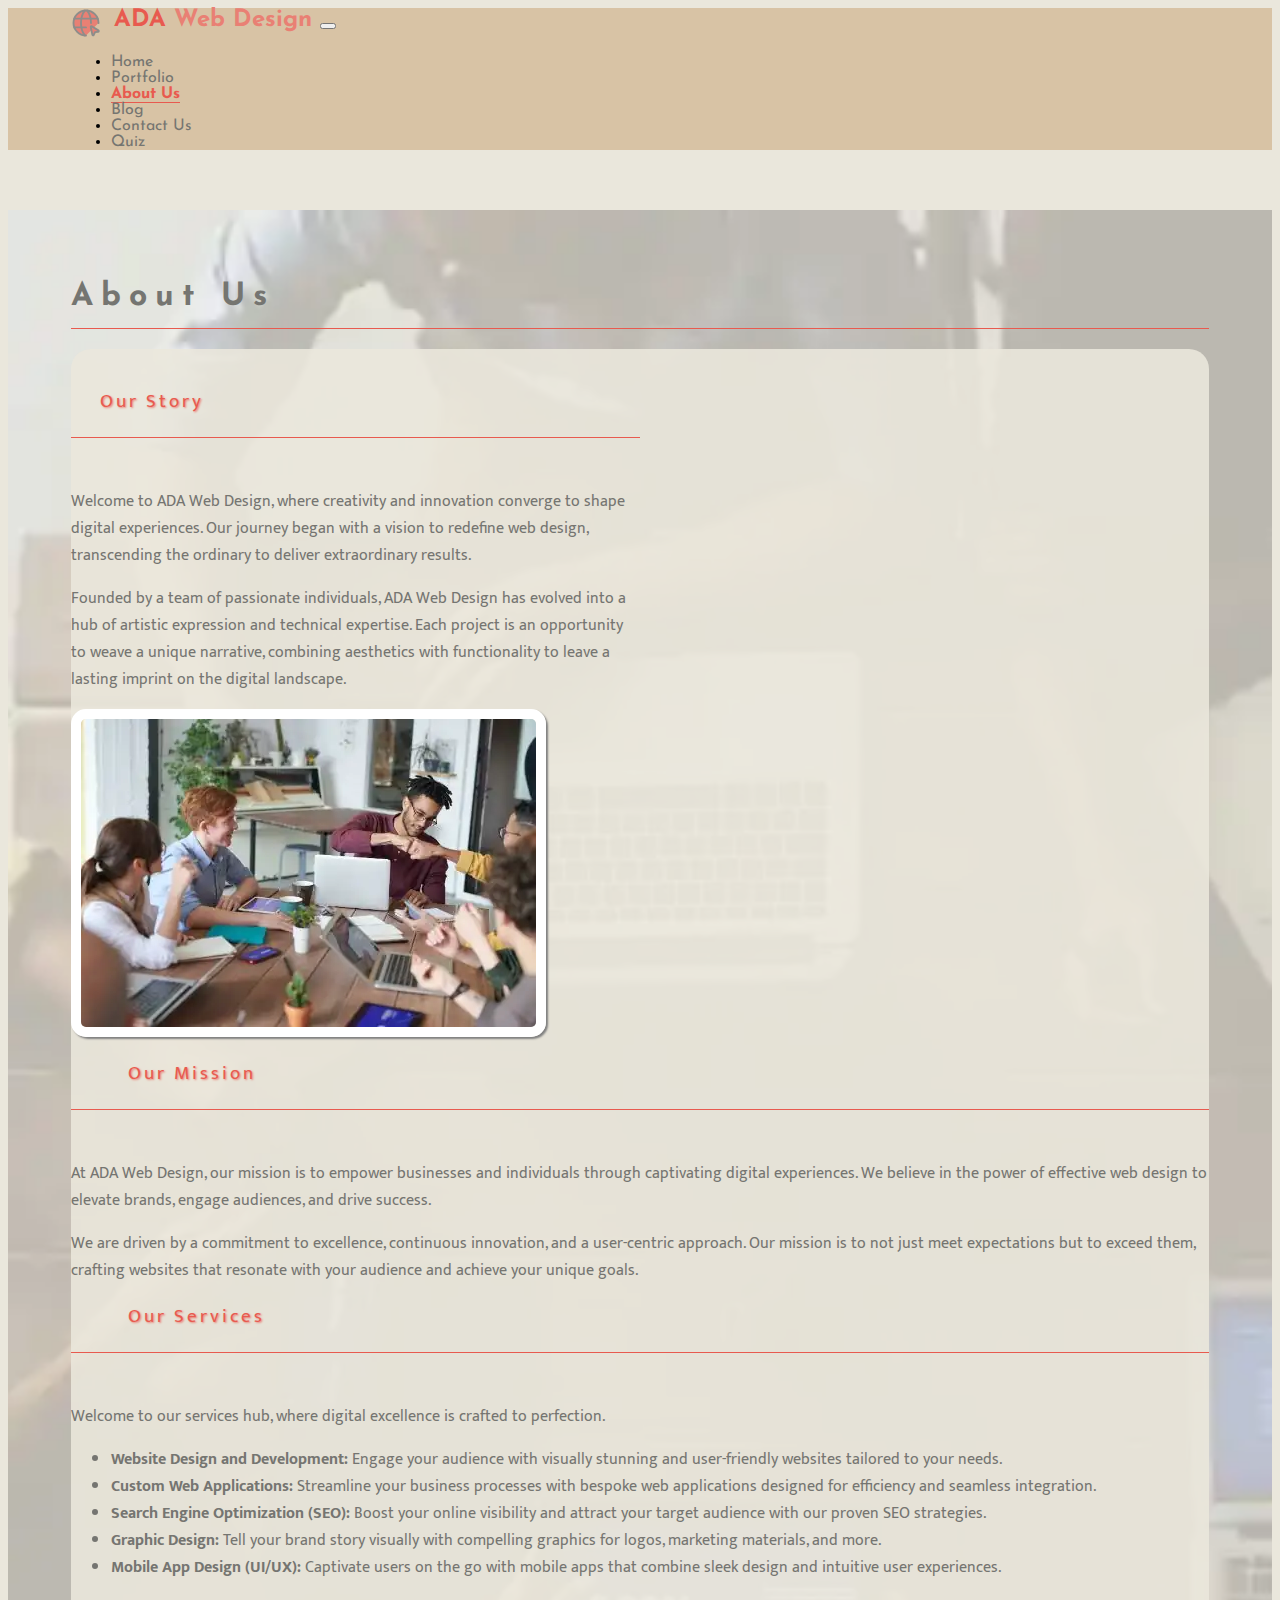
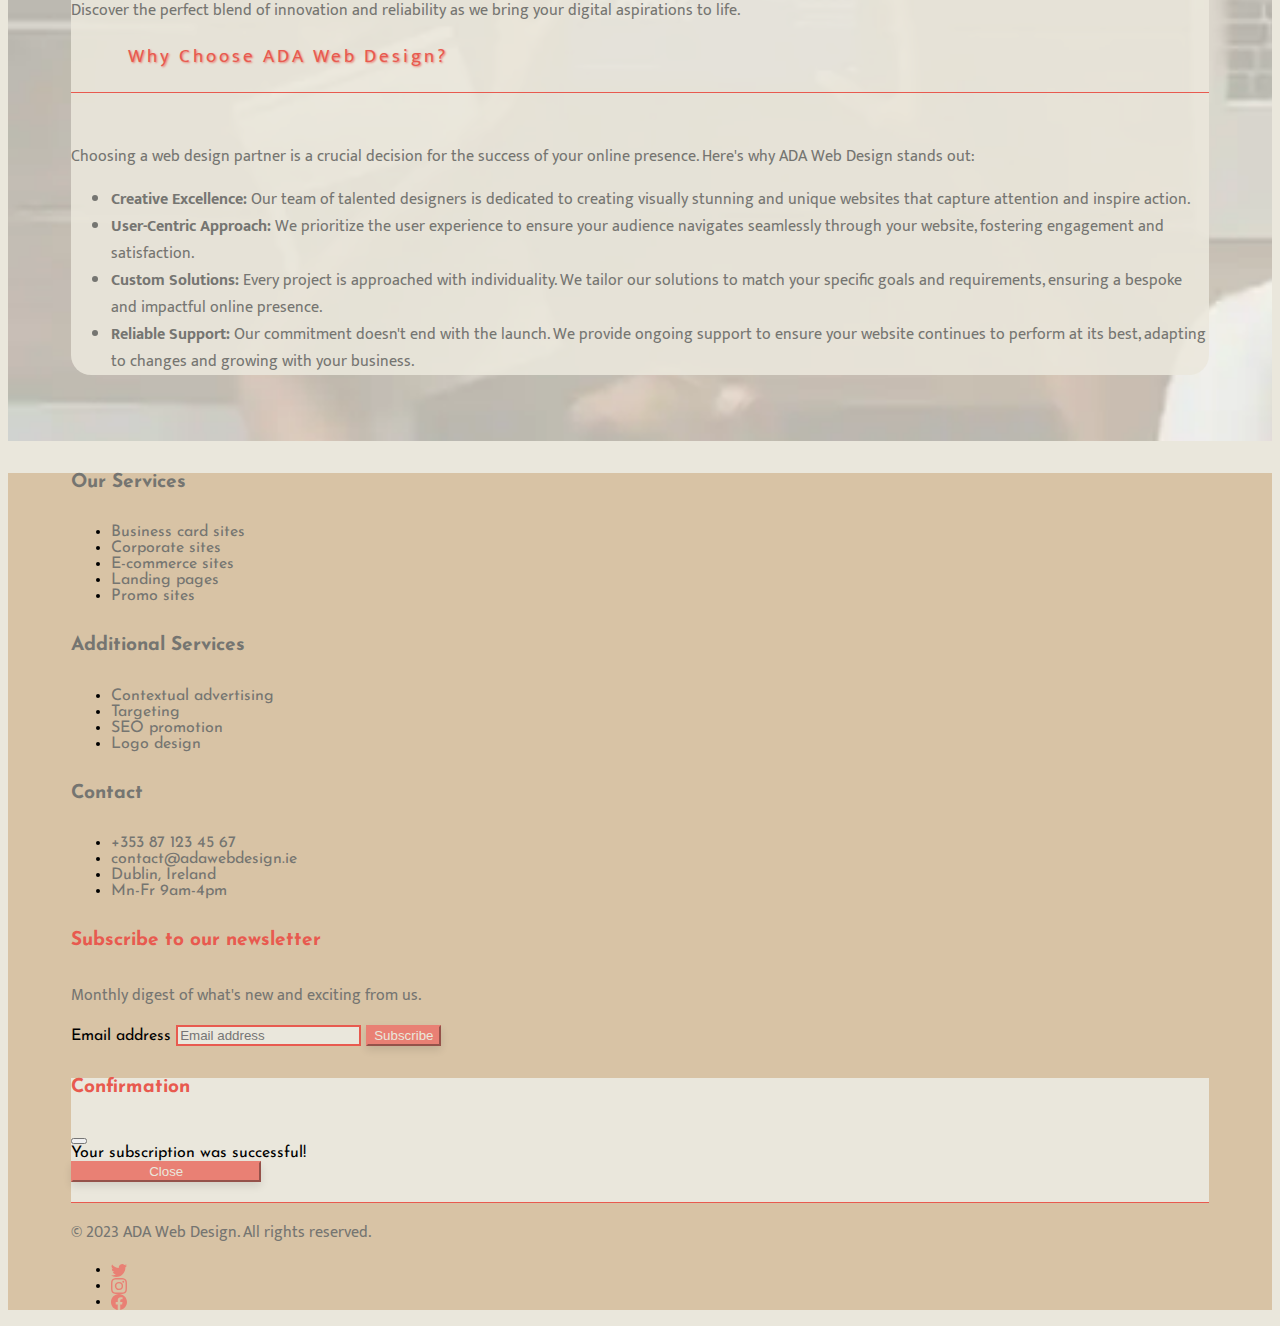
==== commit 5bfdf1c1: "optimized all imgs as webp" ====
--- a/src/about.html
+++ b/src/about.html
@@ -6,6 +6,7 @@
     <!-- Meta tags for character set and viewport-->
     <meta charset="UTF-8">
     <meta name="viewport" content="width=device-width, initial-scale=1.0">
+    <meta name="description" content="ADA Web Design creates websites for businesses - business card, corporate sites, E-comerce sites, landing pages, promo sites. We offer contextual advertising, targeting, SEO promotion, Logo design.">
 
     <!-- Author Meta tag -->
     <meta name="author" content="Daniel Lemos">
@@ -36,6 +37,7 @@
     <nav class="navbar navbar-expand-md bg-body-tertiary fixed-top" id="navbar">
         <div class="container-fluid af-nav-container">
             <a class="navbar-brand" href="index.html" id="ada-name">
+                <!-- SVG icon for the logo taken from https://iconoir.com/ but with modified styles -->
                 <svg width="30px" height="30px" stroke-width="1.5" viewBox="0 0 24 24" fill="none" xmlns="http://www.w3.org/2000/svg" color="#ac3b61"><path d="M22 12C22 6.47715 17.5228 2 12 2C6.47715 2 2 6.47715 2 12C2 17.5228 6.47715 22 12 22" stroke="#8E8D8A" stroke-width="1.5" stroke-linecap="round" stroke-linejoin="round"></path><path d="M13 2.04932C13 2.04932 16 5.99994 16 11.9999" stroke="#8E8D8A" stroke-width="1.5" stroke-linecap="round" stroke-linejoin="round"></path><path d="M11 21.9506C11 21.9506 8 17.9999 8 11.9999C8 5.99994 11 2.04932 11 2.04932" stroke="#8E8D8A" stroke-width="1.5" stroke-linecap="round" stroke-linejoin="round"></path><path d="M2.62964 15.5H12" stroke="#8E8D8A" stroke-width="1.5" stroke-linecap="round" stroke-linejoin="round"></path><path d="M2.62964 8.5H21.3704" stroke="#8E8D8A" stroke-width="1.5" stroke-linecap="round" stroke-linejoin="round"></path><path fill-rule="evenodd" clip-rule="evenodd" d="M21.8789 17.9174C22.3727 18.2211 22.3423 18.9604 21.8337 19.0181L19.2671 19.309L18.1159 21.6213C17.8878 22.0795 17.1827 21.8552 17.0661 21.2873L15.8108 15.1713C15.7123 14.6913 16.1437 14.3892 16.561 14.646L21.8789 17.9174Z" stroke="#8E8D8A" stroke-width="1.5"></path></svg>
                 <span>ADA</span> Web Design
             </a>
@@ -80,7 +82,7 @@
             </div>
 
             <div class="col-md-6">
-                <img src="images/team.jpg" alt="Team of people working together" class="img-fluid about-image">
+                <img src="images/about/team.webp" alt="Team of people working together" class="img-fluid about-image">
             </div>
         </div>
 
@@ -191,6 +193,7 @@
           </div>
   
           <!-- Copyright and Social Medial Icons -->
+          <!-- Social media icons taken from https://icons.getbootstrap.com/ but with modified styles -->
           <div class="d-flex flex-column flex-sm-row justify-content-between py-4 my-4 border-top">
             <p>&copy; 2023 ADA Web Design. All rights reserved.</p>
             <ul class="list-unstyled d-flex">
--- a/src/styles/style.css
+++ b/src/styles/style.css
@@ -160,22 +160,22 @@
 }
 
 .main-background {
-    background-image: url('../images/main-background.jpg');
+    background-image: url('../images/backgrounds/main-background.webp');
     background-size: cover;
 }
 
 .quiz-background {
-    background-image: url('../images/quiz-background.jpg');
+    background-image: url('../images/backgrounds/quiz-background.webp');
     background-size: cover;
 }
 
 .contact-background {
-    background-image: url('../images/contact-background.jpg');
+    background-image: url('../images/backgrounds/contact-background.webp');
     background-size: cover;
 }
 
 .about-background {
-    background-image: url('../images/about-background.jpg');
+    background-image: url('../images/backgrounds/about-background.webp');
     background-size: cover;
 }
 
@@ -210,19 +210,19 @@
 }
 
 .img-carousel-1 {
-    background-image: url(../images/carousel/BG_im_1.jpeg);
+    background-image: url(../images/carousel/BG_im_1.webp);
 }
 .img-carousel-2 {
-    background-image: url(../images/carousel/BG_im_2.jpeg);
+    background-image: url(../images/carousel/BG_im_2.webp);
 }
 .img-carousel-3 {
-    background-image: url(../images/carousel/BG_im_3.jpg);
+    background-image: url(../images/carousel/BG_im_3.webp);
 }
 .img-carousel-4{
-    background-image: url(../images/carousel/BG_im_4.jpeg);
+    background-image: url(../images/carousel/BG_im_4.webp);
 }
 .img-carousel-5{
-    background-image: url(../images/carousel/BG_im_5.jpeg);
+    background-image: url(../images/carousel/BG_im_5.webp);
 }
 .shotly-about-company{
     padding: 5% 5% 0 5%;
@@ -233,7 +233,7 @@
     text-shadow: 1px 2px 1px var(--buttons-color)
 }
 .backimage{
-    background: url(../images/main/Bg_img_project.jpeg) !important;
+    background: url(../images/main/Bg_img_project.webp) !important;
     background-size: cover !important;
     background-position: center center !important;
     background-repeat: no-repeat !important;
@@ -256,6 +256,7 @@
 .nice_numbers .nice_numbers-emoji {
     display: block;
     font-size: 36px;
+    font-family: 'Noto Color Emoji', sans-serif;
 }
 
 .projects{
@@ -480,7 +481,7 @@
   }
   
   .articleImageBig {
-    background-image: url("../images/blog/1.jpg");
+    background-image: url("../images/blog/1.webp");
     background-position: center;
     height: 200px;
     margin-bottom: var(--space-lg);
@@ -517,15 +518,13 @@
   @media (max-width: 900px){
   
     .articleFull {
-      height: 90vh;
-      width: 90vw;
+      width: 90vw;   
     }
   }
   
   @media (max-width: 648px){
     .articleFull {
-      height: 100%;
-      width: 100%;
+      width: 100%;   
     }
   }
   
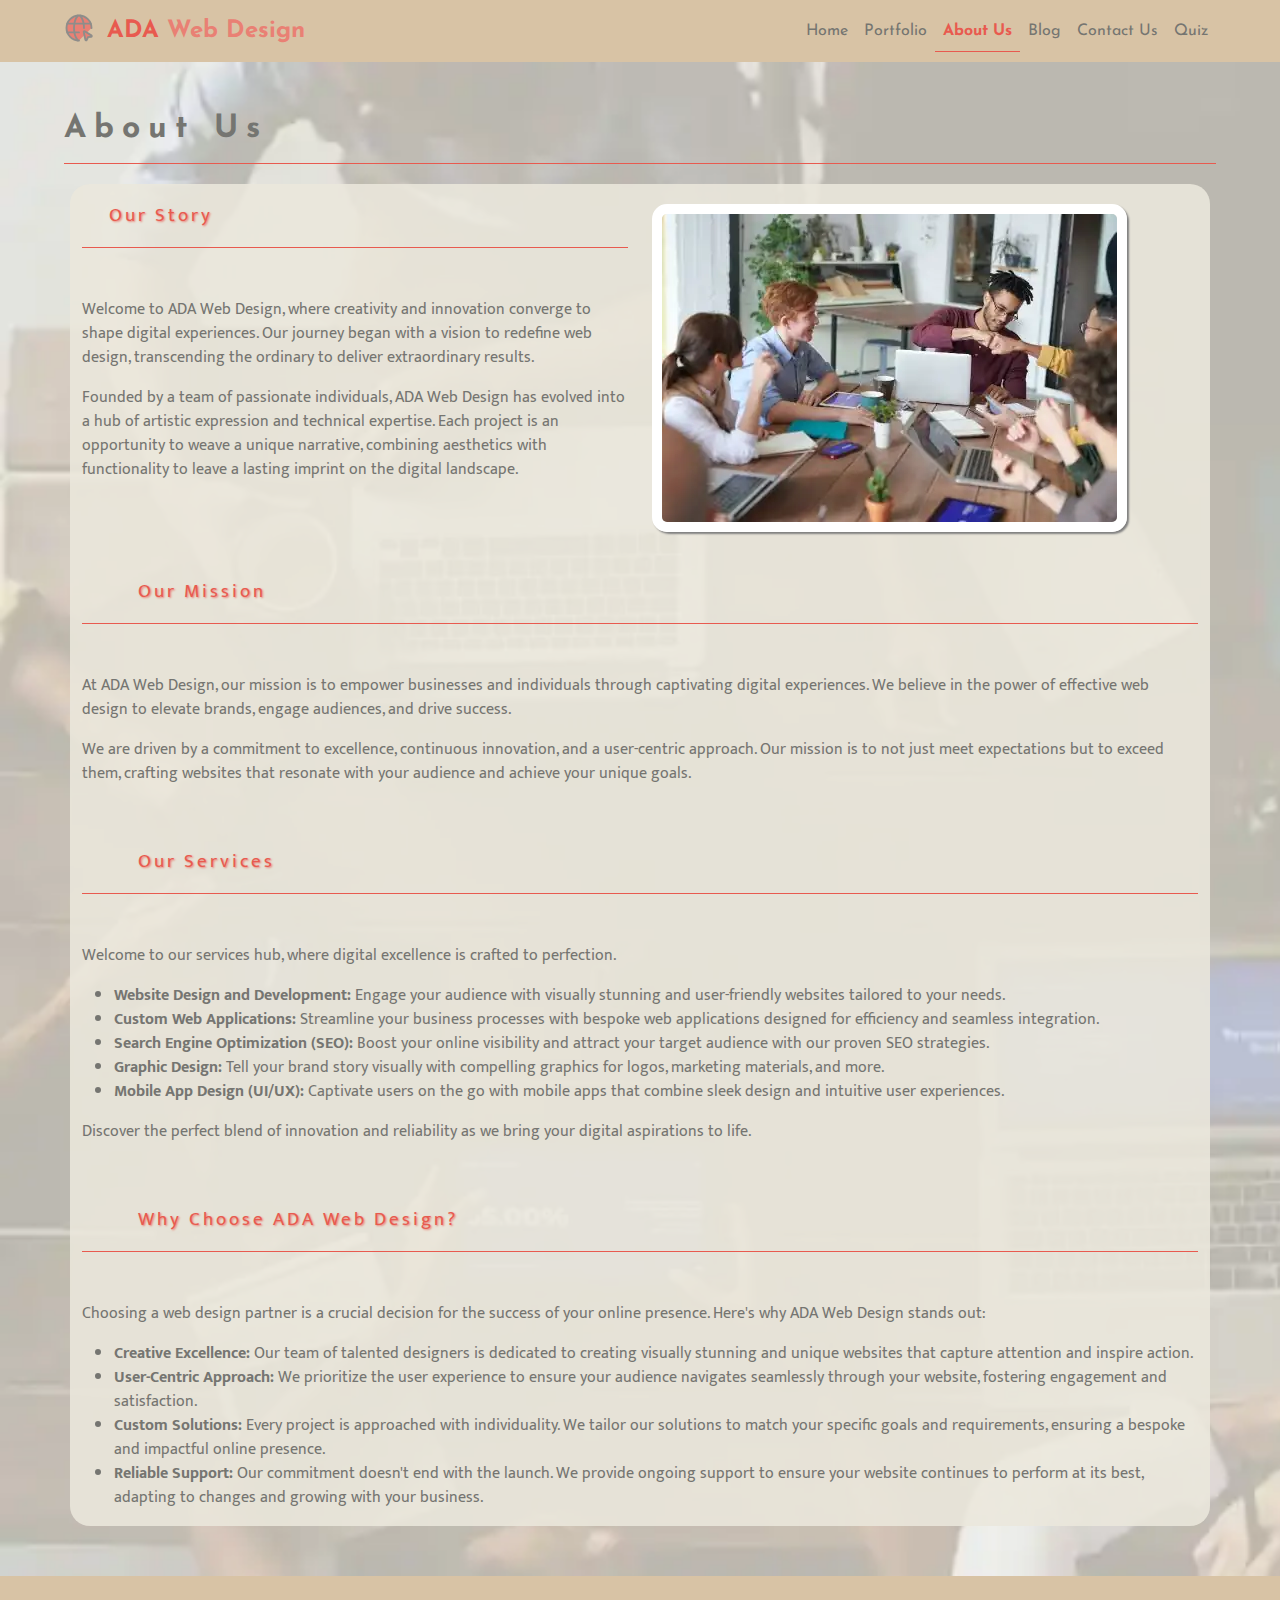
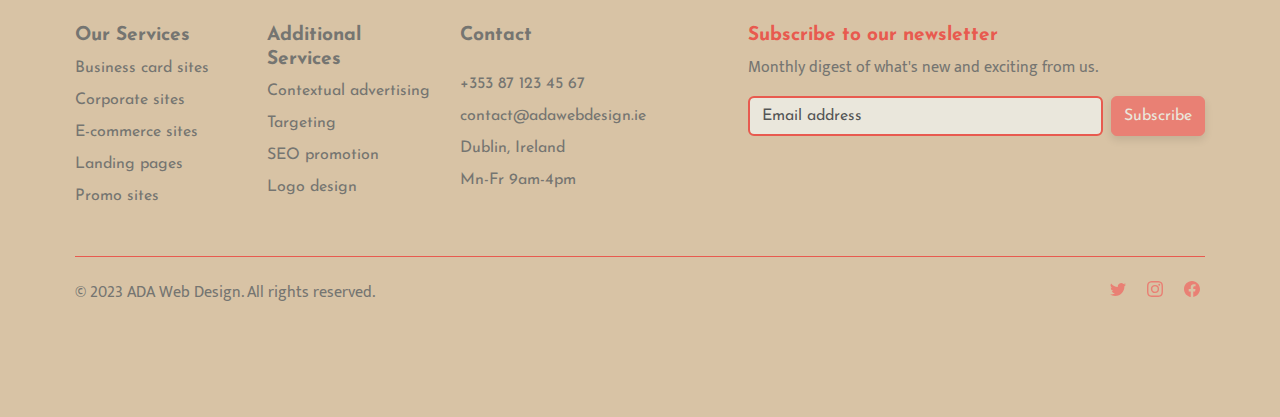
==== commit 20b29907: "added bootstrap locally" ====
--- a/src/about.html
+++ b/src/about.html
@@ -20,8 +20,8 @@
     <link href="https://fonts.googleapis.com/css2?family=Josefin+Sans:wght@100;300;400;500;700&family=Mukta:wght@300;400;500;700&display=swap" rel="stylesheet">
 
     <!-- Bootstrap: -->
-    <link href="https://cdn.jsdelivr.net/npm/bootstrap@5.3.2/dist/css/bootstrap.min.css" rel="stylesheet" integrity="sha384-T3c6CoIi6uLrA9TneNEoa7RxnatzjcDSCmG1MXxSR1GAsXEV/Dwwykc2MPK8M2HN" crossorigin="anonymous">
-    <script src="https://cdn.jsdelivr.net/npm/bootstrap@5.3.2/dist/js/bootstrap.bundle.min.js" integrity="sha384-C6RzsynM9kWDrMNeT87bh95OGNyZPhcTNXj1NW7RuBCsyN/o0jlpcV8Qyq46cDfL" crossorigin="anonymous" defer></script>
+    <link href="styles/bootstrap/bootstrap.min.css" rel="stylesheet" >
+    <script src="scripts/bootstrap/bootstrap.bundle.min.js" defer></script>
 
     <!-- Local links: -->
     <link rel="apple-touch-icon" sizes="180x180" href="images/favicon/apple-touch-icon.png">
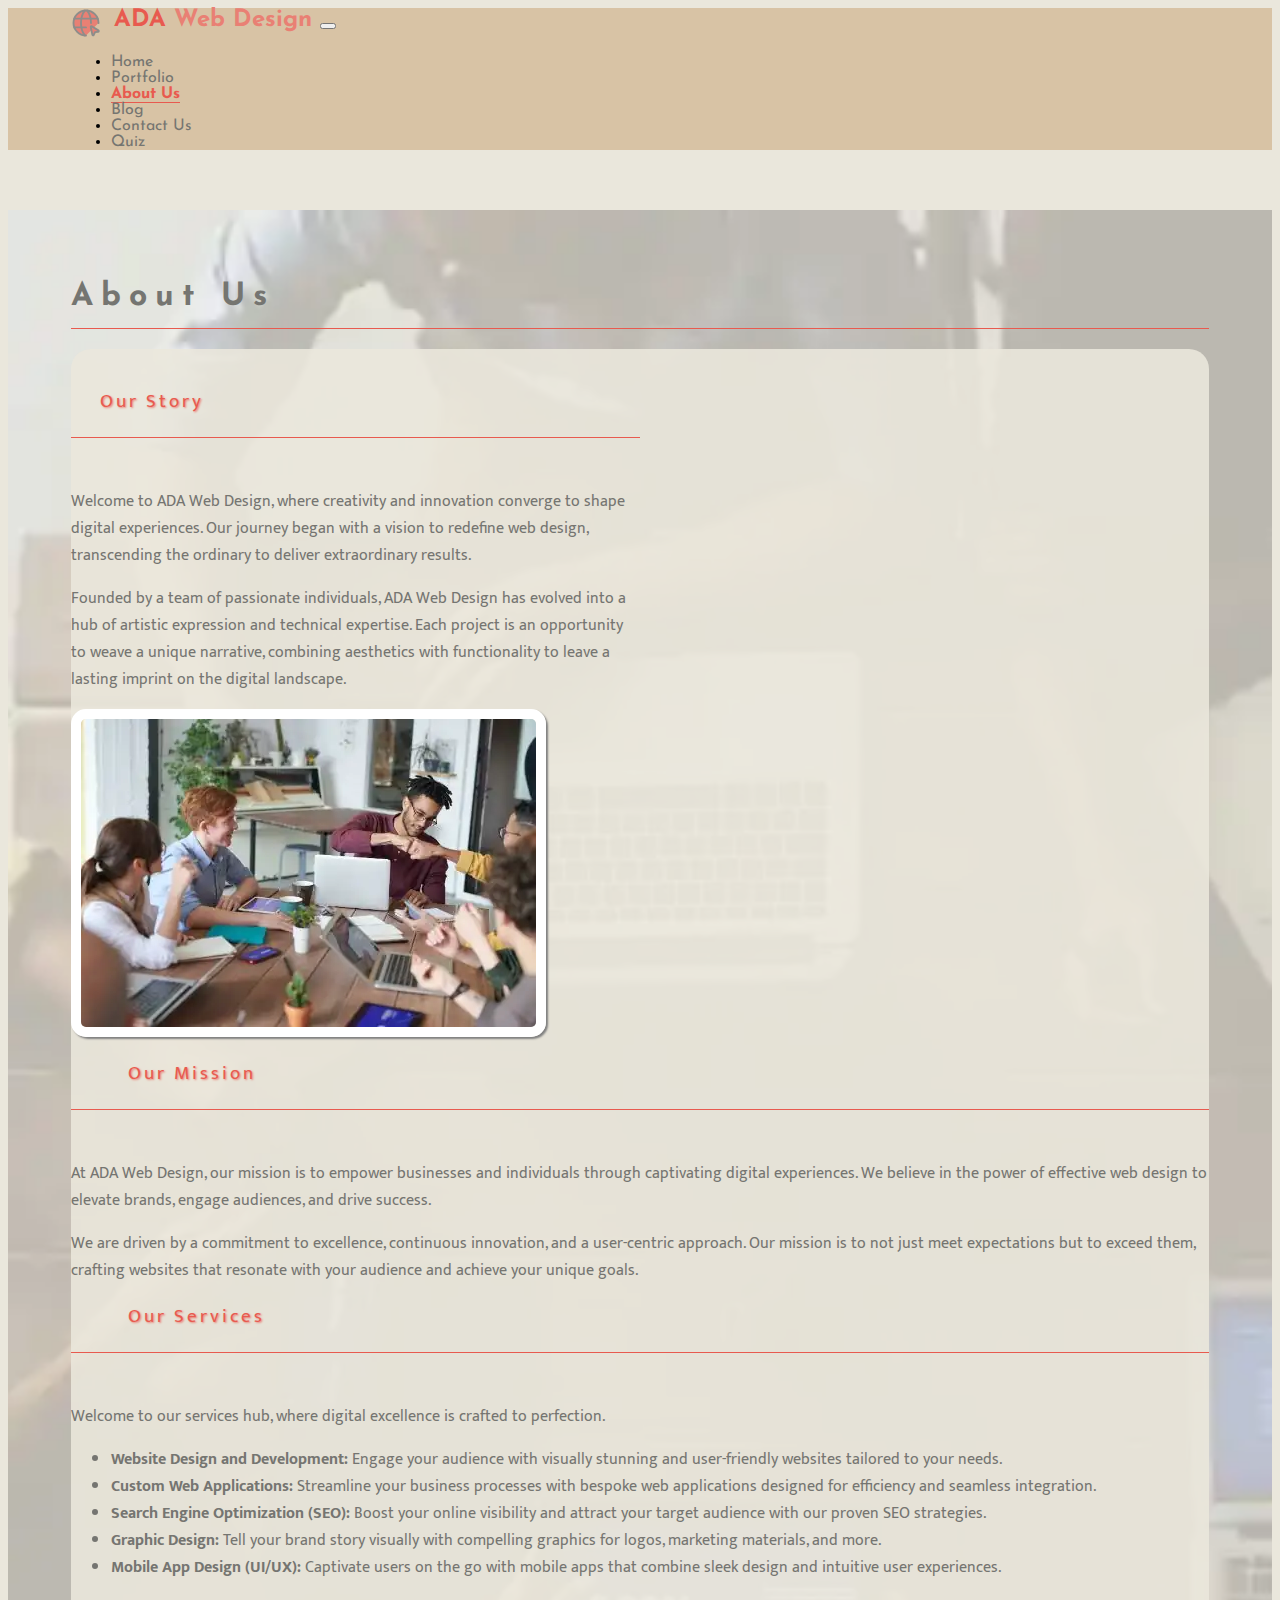
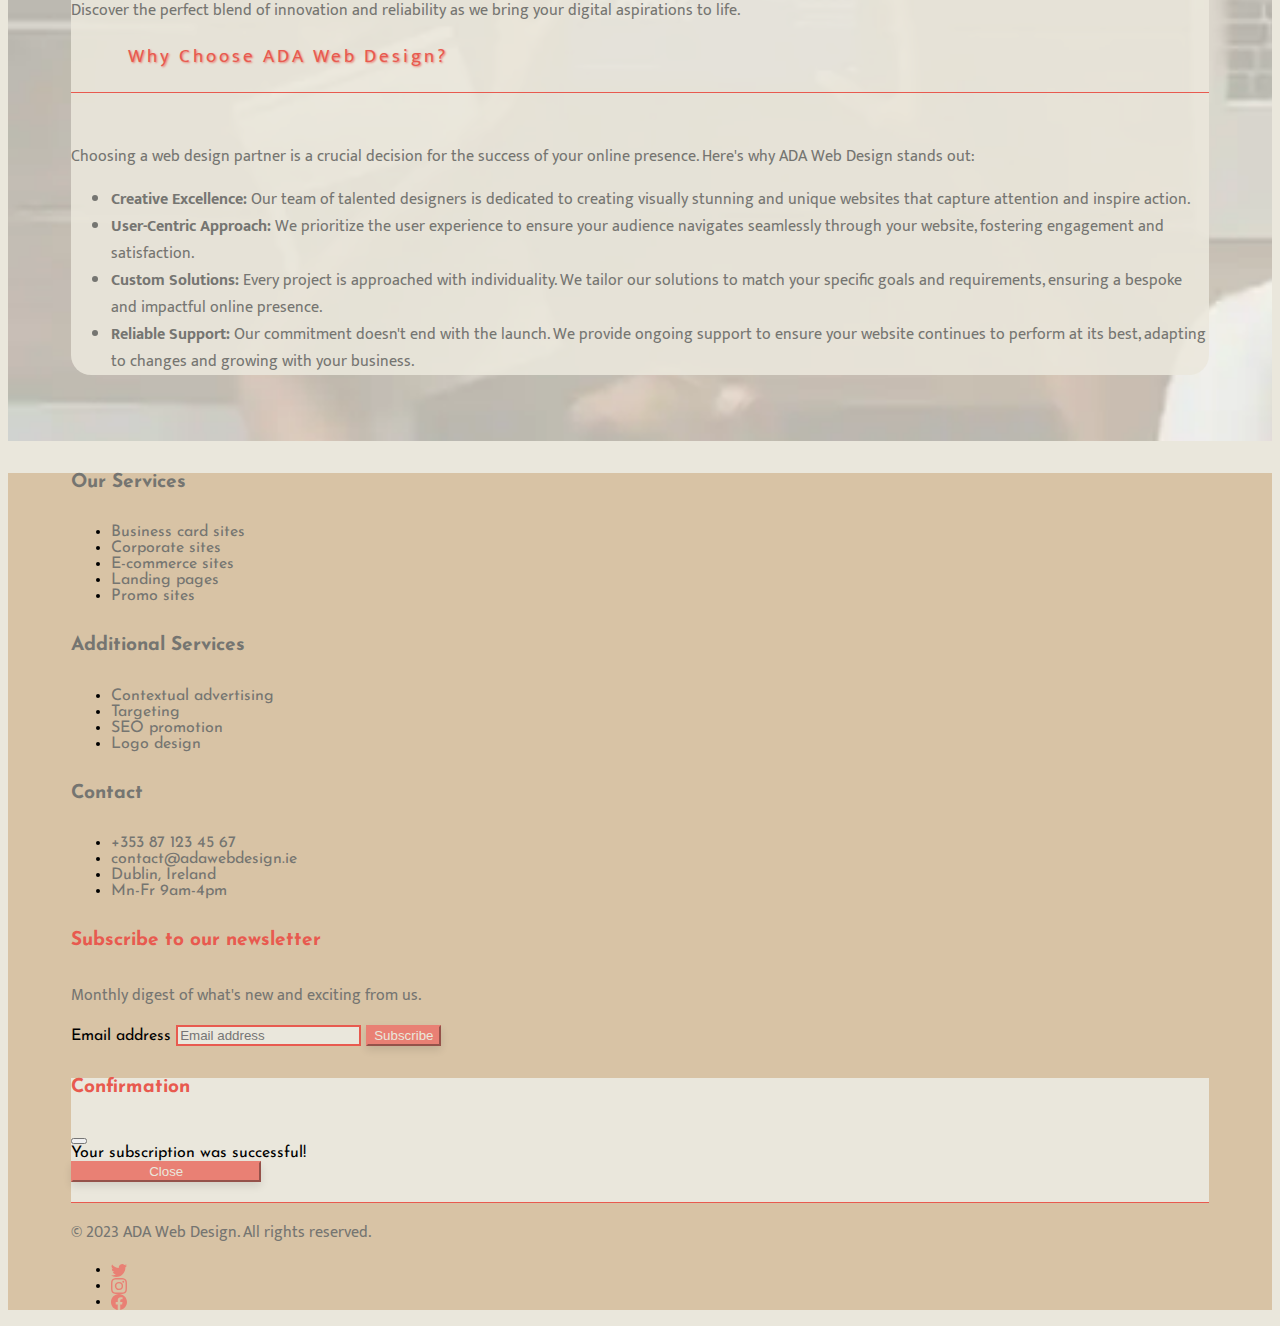
==== commit c54cdcf5: "reverted some latest changes" ====
--- a/src/about.html
+++ b/src/about.html
@@ -20,8 +20,8 @@
     <link href="https://fonts.googleapis.com/css2?family=Josefin+Sans:wght@100;300;400;500;700&family=Mukta:wght@300;400;500;700&display=swap" rel="stylesheet">
 
     <!-- Bootstrap: -->
-    <link href="styles/bootstrap/bootstrap.min.css" rel="stylesheet" >
-    <script src="scripts/bootstrap/bootstrap.bundle.min.js" defer></script>
+    <link href="https://cdn.jsdelivr.net/npm/bootstrap@5.3.2/dist/css/bootstrap.min.css" rel="stylesheet" integrity="sha384-T3c6CoIi6uLrA9TneNEoa7RxnatzjcDSCmG1MXxSR1GAsXEV/Dwwykc2MPK8M2HN" crossorigin="anonymous">
+    <script src="https://cdn.jsdelivr.net/npm/bootstrap@5.3.2/dist/js/bootstrap.bundle.min.js" integrity="sha384-C6RzsynM9kWDrMNeT87bh95OGNyZPhcTNXj1NW7RuBCsyN/o0jlpcV8Qyq46cDfL" crossorigin="anonymous" defer></script>
 
     <!-- Local links: -->
     <link rel="apple-touch-icon" sizes="180x180" href="images/favicon/apple-touch-icon.png">
--- a/src/styles/style.css
+++ b/src/styles/style.css
@@ -256,7 +256,6 @@
 .nice_numbers .nice_numbers-emoji {
     display: block;
     font-size: 36px;
-    font-family: 'Noto Color Emoji', sans-serif;
 }
 
 .projects{
